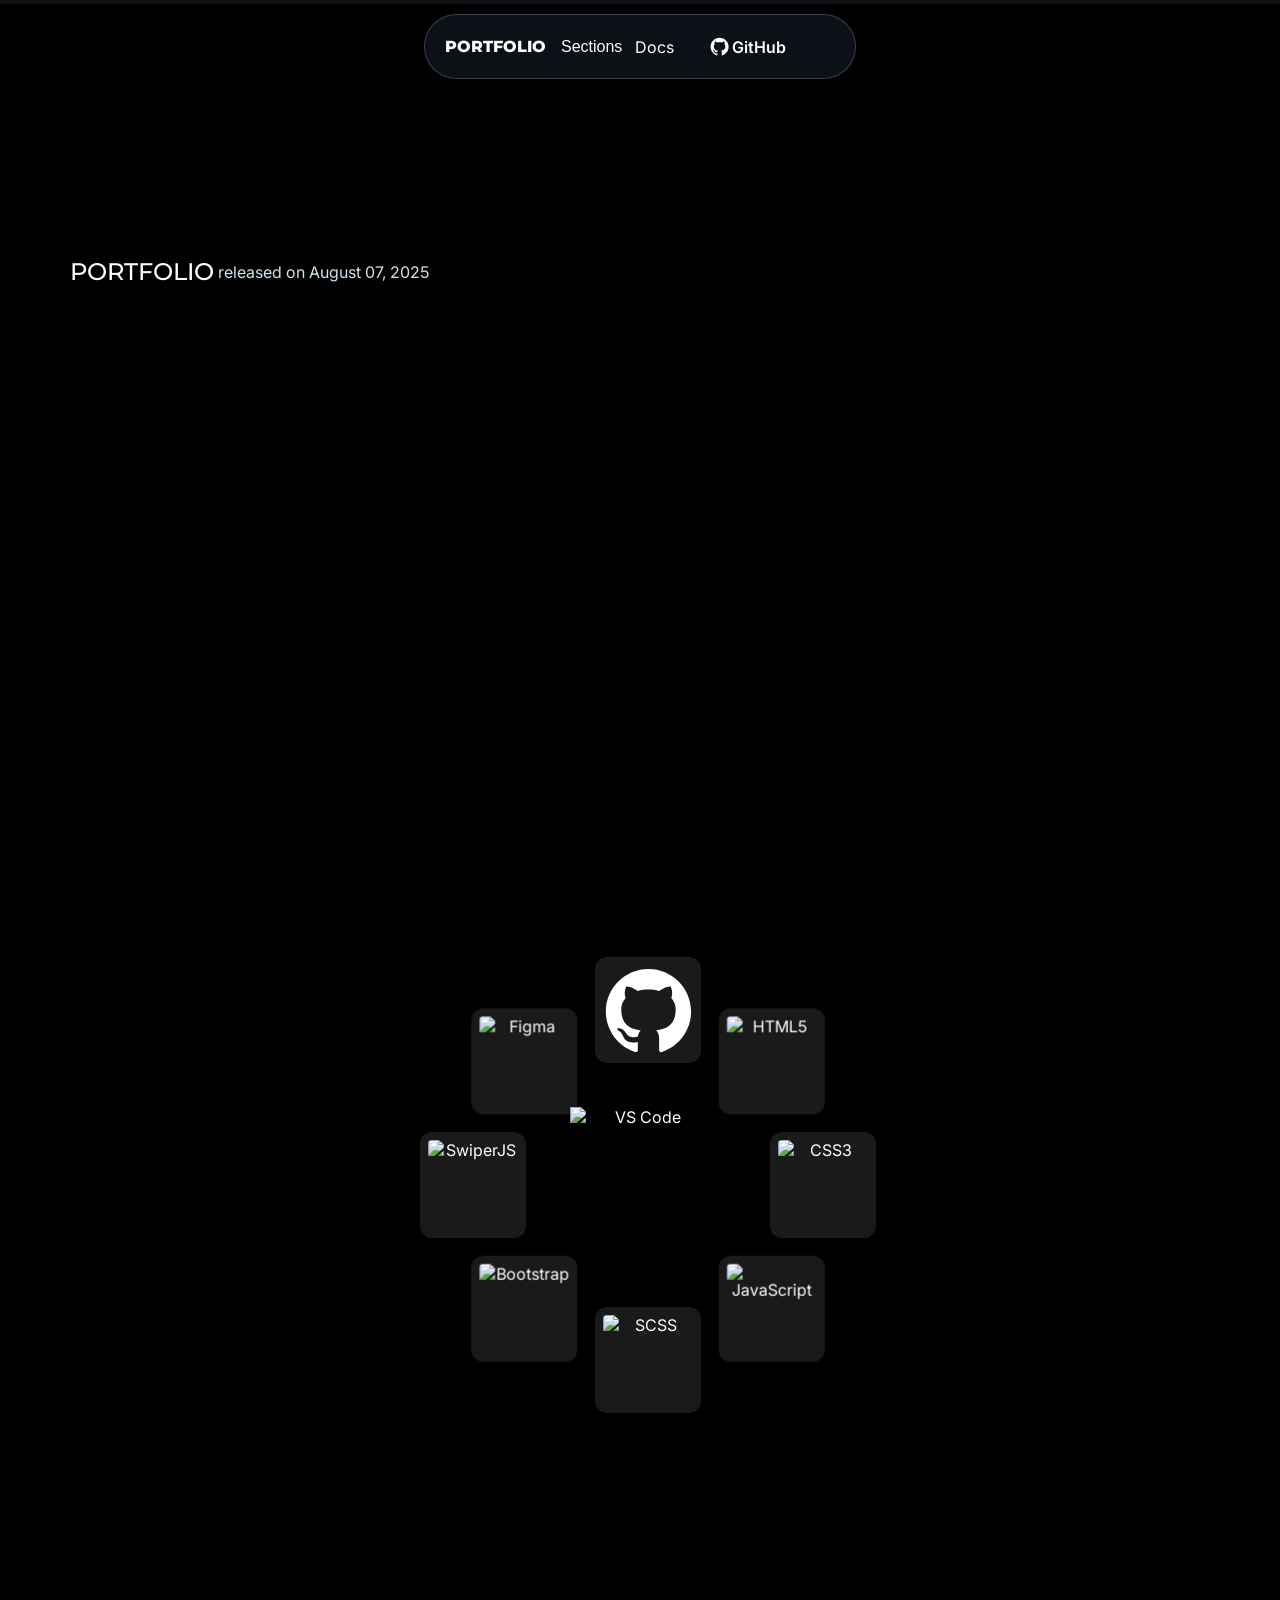
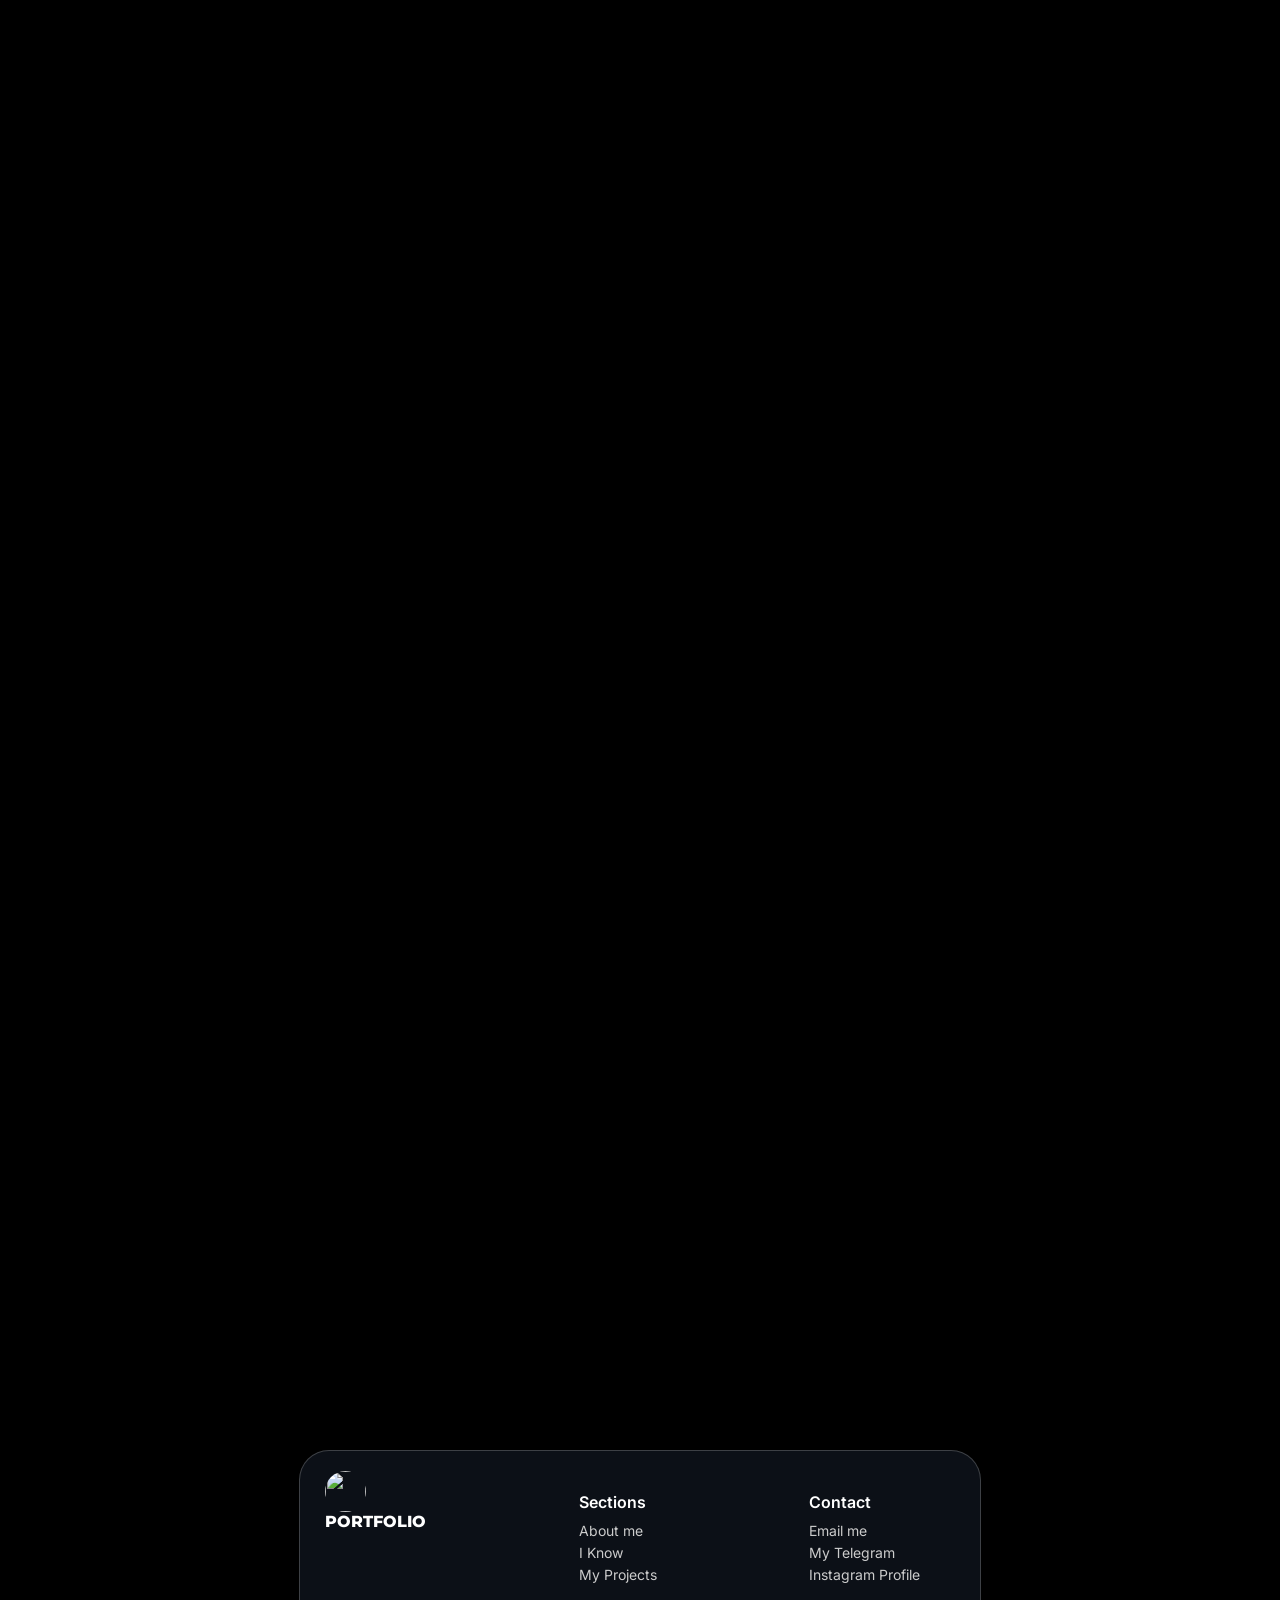
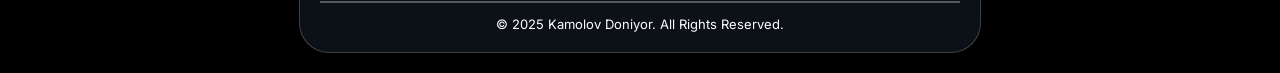
==== index.html @ dfff97cf "Add change" ====
<!DOCTYPE html>
<html lang="en">
<head>
  <meta charset="UTF-8" />
  <meta name="viewport" content="width=device-width, initial-scale=1.0" />
  <link rel="site icon" href="./images/icons/siteicon.png" />
  <title>PRO - PORTFOLIO</title>
  <link rel="stylesheet" href="./css/main.css" />
  <link rel="stylesheet" href="./css/style.css" />
</head>
<body>
  <header class="navbar">
    <div class="nav-wrap">
      <a href="./index.html" class="logo">
        <p class="logo">PORTFOLIO</p>
      </a>
      <div class="nav-link-wrapper">
        <div class="nav-item">
          <button class="nav-link">Sections</button>
          <div class="dropdown">
            <a href="#aboutme">About me</a>
            <hr />
            <a href="#iknow">Tools & Tech.. i use</a>
            <a href="#mypro">My Projects</a>
            <hr>
            <a href="#contact">Contact Me</a>
          </div>
        </div>
        <div class="nav-item">
          <a class="nav-link" href="./docs.html">Docs</a>
          <!-- <div class="dropdown">
            <a href="#">//...</a>
            <a href="#">//...</a>
            <hr/>
            <a href="#">//...</a>
            <a href="#">//...</a>
          </div> -->
        </div>
        <div class="nav-item db">
          <button class="nav-link" id="selected-lang"></button>
          <div class="dropdown">
            <a class="lang-ahref" data-lang="en" href="">English</a>
            <hr />
            <a class="lang-ahref" data-lang="ru" href="">Russian</a>
            <a class="lang-ahref" data-lang="uz" href="">Uzbek</a>
            <hr />
            <a class="lang-ahref" data-lang="SystemLang" href="">System</a>
          </div>
        </div>
      </div>
      <a
      class="icon-text"
      target="_blank"
      href="https://github.com/KAMOLOV-DONIYOR"
      >
      <svg
      class="github-icon"
      width="19"
      height="19"
      viewBox="0 0 19 19"
      xmlns="http://www.w3.org/2000/svg"
      >
      <path
      d="M9.60034 0.837158C4.63084 0.837158 0.600342 4.86691 0.600342 9.83716C0.600342 13.8137 3.17884 17.1872 6.75559 18.3774C7.20484 18.4607 7.35034 18.1817 7.35034 17.9447V16.2692C4.84684 16.8137 4.32559 15.2072 4.32559 15.2072C3.91609 14.1669 3.32584 13.8902 3.32584 13.8902C2.50909 13.3314 3.38809 13.3434 3.38809 13.3434C4.29184 13.4064 4.76734 14.2712 4.76734 14.2712C5.56984 15.6467 6.87259 15.2492 7.38634 15.0189C7.46659 14.4377 7.69984 14.0402 7.95784 13.8159C5.95909 13.5872 3.85759 12.8154 3.85759 9.36766C3.85759 8.38441 4.20934 7.58191 4.78459 6.95191C4.69159 6.72466 4.38334 5.80891 4.87234 4.56991C4.87234 4.56991 5.62834 4.32841 7.34809 5.49241C8.06584 5.29291 8.83534 5.19316 9.60034 5.18941C10.3653 5.19316 11.1356 5.29291 11.8548 5.49241C13.5731 4.32841 14.3276 4.56991 14.3276 4.56991C14.8173 5.80966 14.5091 6.72541 14.4161 6.95191C14.9936 7.58191 15.3423 8.38516 15.3423 9.36766C15.3423 12.8244 13.2371 13.5857 11.2331 13.8084C11.5556 14.0874 11.8503 14.6349 11.8503 15.4749V17.9447C11.8503 18.1839 11.9943 18.4652 12.4511 18.3767C16.0248 17.1849 18.6003 13.8122 18.6003 9.83716C18.6003 4.86691 14.5706 0.837158 9.60034 0.837158Z"
      />
    </svg>
    <span class="github-text">GitHub</span>
  </a>
</div>
</header>
<!-- header -->
<!-- content start ------------------------------------>
<section class="about-section">
  <div class="container">
    <div class="intro-text">
      <!-- <div class="df">
        <img src="https://placehold.co/404" alt="" class="my-photo" />
      </div> -->
      <div>
        <p lang="aboutTitle" class="about-text"></p>
        <div class="about-logo-wrap">
          <p class="about-logo">PORTFOLIO</p>
          <p class="about-desc">released on August 07, 2025</p>
        </div>
      </div>
      <!-- <img src="./images/image/photo 12.png" alt="" class="my-photo" /> -->
    </div>
    <div id="aboutme" class="about-wrapper animate-on-scroll">
      <!-- <img src="./images/ima" alt="" class="my-photo"> -->
      <div class="about-left-wrap ripple">
        <!-- ochilish qo'shtirnoq (matn boshida, chap-ustun burchak) -->
        <svg
        class="quote-open"
        xmlns="http://www.w3.org/2000/svg"
        viewBox="0 0 31 31"
        aria-hidden="true"
        >
        <path
        d="M30.5180534,0 L30.5180534,5.65149137 C29.010989,6.50549451 27.8681319,7.56043956 27.0894819,8.81632653 C26.310832,10.0722135 25.7205651,11.4034537 25.3186813,12.8100471 C24.9167975,14.2166405 24.7158556,15.7739403 24.7158556,17.4819466 L30.5180534,17.4819466 L30.5180534,29.8398744 L18.1601256,29.8398744 L18.1601256,22.1538462 C18.1601256,17.5321821 18.599686,14.0156986 19.4788069,11.6043956 C20.3579278,9.19309262 21.7017268,6.97017268 23.5102041,4.93563579 C25.3186813,2.9010989 27.6546311,1.25588697 30.5180534,0 Z M12.3579278,0 L12.3579278,5.65149137 C10.8508634,6.50549451 9.69544741,7.56043956 8.89167975,8.81632653 C8.08791209,10.0722135 7.48508634,11.4034537 7.08320251,12.8100471 C6.68131868,14.2166405 6.48037677,15.7739403 6.48037677,17.4819466 L12.3579278,17.4819466 L12.3579278,29.8398744 L0,29.8398744 L0,22.1538462 C0,17.5321821 0.43956044,14.0156986 1.31868132,11.6043956 C2.1978022,9.19309262 3.54160126,6.97017268 5.35007849,4.93563579 C7.15855573,2.9010989 9.49450549,1.25588697 12.3579278,0 Z"
        ></path>
      </svg>
      
      <p lang="aboutDesc" class="about-title"></p>
      
      <!-- yopilish qo'shtirnoq (matn oxirida, o'ng-pastki burchak) -->
      <svg
      class="quote-close"
      xmlns="http://www.w3.org/2000/svg"
      viewBox="0 0 31 31"
      aria-hidden="true"
      >
      <path
      d="M30.5180534,0 L30.5180534,5.65149137 C29.010989,6.50549451 27.8681319,7.56043956 27.0894819,8.81632653 C26.310832,10.0722135 25.7205651,11.4034537 25.3186813,12.8100471 C24.9167975,14.2166405 24.7158556,15.7739403 24.7158556,17.4819466 L30.5180534,17.4819466 L30.5180534,29.8398744 L18.1601256,29.8398744 L18.1601256,22.1538462 C18.1601256,17.5321821 18.599686,14.0156986 19.4788069,11.6043956 C20.3579278,9.19309262 21.7017268,6.97017268 23.5102041,4.93563579 C25.3186813,2.9010989 27.6546311,1.25588697 30.5180534,0 Z M12.3579278,0 L12.3579278,5.65149137 C10.8508634,6.50549451 9.69544741,7.56043956 8.89167975,8.81632653 C8.08791209,10.0722135 7.48508634,11.4034537 7.08320251,12.8100471 C6.68131868,14.2166405 6.48037677,15.7739403 6.48037677,17.4819466 L12.3579278,17.4819466 L12.3579278,29.8398744 L0,29.8398744 L0,22.1538462 C0,17.5321821 0.43956044,14.0156986 1.31868132,11.6043956 C2.1978022,9.19309262 3.54160126,6.97017268 5.35007849,4.93563579 C7.15855573,2.9010989 9.49450549,1.25588697 12.3579278,0 Z"
      ></path>
    </svg>
  </div>
</div>
</div>
</section>
<section class="iknow" id="iknow">
  <h1 lang="iknowTitle" class="section-title animate-on-scroll"></h1>
  <div id="tech-rotation">
    <div class="tech-rotation-container">
      <!-- center VS Code -->
      <div class="tech-center-icon">
        <img
        src="https://upload.wikimedia.org/wikipedia/commons/9/9a/Visual_Studio_Code_1.35_icon.svg"
        alt="VS Code"
        class="tech-vscode-icon"
        />
      </div>
      
      <!-- rotation icons -->
      <div class="tech-rotating-ring">
        <!-- GitHub icon qo'shildi -->
        <div class="tech-orbit-icon" style="--angle: 0deg">
          <svg
          class="tech-icon "
          fill="#fff"
          width="19"
          height="19"
          viewBox="0 0 19 19"
          xmlns="http://www.w3.org/2000/svg"
          >
          <path
          d="M9.60034 0.837158C4.63084 0.837158 0.600342 4.86691 0.600342 9.83716C0.600342 13.8137 3.17884 17.1872 6.75559 18.3774C7.20484 18.4607 7.35034 18.1817 7.35034 17.9447V16.2692C4.84684 16.8137 4.32559 15.2072 4.32559 15.2072C3.91609 14.1669 3.32584 13.8902 3.32584 13.8902C2.50909 13.3314 3.38809 13.3434 3.38809 13.3434C4.29184 13.4064 4.76734 14.2712 4.76734 14.2712C5.56984 15.6467 6.87259 15.2492 7.38634 15.0189C7.46659 14.4377 7.69984 14.0402 7.95784 13.8159C5.95909 13.5872 3.85759 12.8154 3.85759 9.36766C3.85759 8.38441 4.20934 7.58191 4.78459 6.95191C4.69159 6.72466 4.38334 5.80891 4.87234 4.56991C4.87234 4.56991 5.62834 4.32841 7.34809 5.49241C8.06584 5.29291 8.83534 5.19316 9.60034 5.18941C10.3653 5.19316 11.1356 5.29291 11.8548 5.49241C13.5731 4.32841 14.3276 4.56991 14.3276 4.56991C14.8173 5.80966 14.5091 6.72541 14.4161 6.95191C14.9936 7.58191 15.3423 8.38516 15.3423 9.36766C15.3423 12.8244 13.2371 13.5857 11.2331 13.8084C11.5556 14.0874 11.8503 14.6349 11.8503 15.4749V17.9447C11.8503 18.1839 11.9943 18.4652 12.4511 18.3767C16.0248 17.1849 18.6003 13.8122 18.6003 9.83716C18.6003 4.86691 14.5706 0.837158 9.60034 0.837158Z"
          />
        </svg>
      </div>
      <div class="tech-orbit-icon" style="--angle: 45deg">
        <img
        src="https://upload.wikimedia.org/wikipedia/commons/6/61/HTML5_logo_and_wordmark.svg"
        alt="HTML5"
        class="tech-icon "
        />
      </div>
      <div class="tech-orbit-icon" style="--angle: 90deg">
        <img
        src="https://upload.wikimedia.org/wikipedia/commons/d/d5/CSS3_logo_and_wordmark.svg"
        alt="CSS3"
        class="tech-icon "
        />
      </div>
      <div class="tech-orbit-icon" style="--angle: 135deg">
        <img
        src="https://upload.wikimedia.org/wikipedia/commons/6/6a/JavaScript-logo.png"
        alt="JavaScript"
        class="tech-icon "
        />
      </div>
      <div class="tech-orbit-icon" style="--angle: 180deg">
        <img
        src="https://upload.wikimedia.org/wikipedia/commons/9/96/Sass_Logo_Color.svg"
        alt="SCSS"
        class="tech-icon "
        />
      </div>
      <div class="tech-orbit-icon" style="--angle: 225deg">
        <img
        src="https://upload.wikimedia.org/wikipedia/commons/b/b2/Bootstrap_logo.svg"
        alt="Bootstrap"
        class="tech-icon "
        />
      </div>
      <div class="tech-orbit-icon" style="--angle: 270deg">
        <img
        src="https://swiperjs.com/images/swiper-logo.svg"
        alt="SwiperJS"
        class="tech-icon "
        />
      </div>
      <div class="tech-orbit-icon" style="--angle: 315deg">
        <img
        src="https://upload.wikimedia.org/wikipedia/commons/3/33/Figma-logo.svg"
        alt="Figma"
        class="tech-icon "
        />
      </div>
    </div>
  </div>
</div>
</section>
<section class="projects-desc">
  <div class="container">
    <div class="projects-description animate-on-scroll ripple">
      <svg
      class="quote-open"
      xmlns="http://www.w3.org/2000/svg"
      viewBox="0 0 31 31"
      aria-hidden="true"
      >
      <path
      d="M30.5180534,0 L30.5180534,5.65149137 C29.010989,6.50549451 27.8681319,7.56043956 27.0894819,8.81632653 C26.310832,10.0722135 25.7205651,11.4034537 25.3186813,12.8100471 C24.9167975,14.2166405 24.7158556,15.7739403 24.7158556,17.4819466 L30.5180534,17.4819466 L30.5180534,29.8398744 L18.1601256,29.8398744 L18.1601256,22.1538462 C18.1601256,17.5321821 18.599686,14.0156986 19.4788069,11.6043956 C20.3579278,9.19309262 21.7017268,6.97017268 23.5102041,4.93563579 C25.3186813,2.9010989 27.6546311,1.25588697 30.5180534,0 Z M12.3579278,0 L12.3579278,5.65149137 C10.8508634,6.50549451 9.69544741,7.56043956 8.89167975,8.81632653 C8.08791209,10.0722135 7.48508634,11.4034537 7.08320251,12.8100471 C6.68131868,14.2166405 6.48037677,15.7739403 6.48037677,17.4819466 L12.3579278,17.4819466 L12.3579278,29.8398744 L0,29.8398744 L0,22.1538462 C0,17.5321821 0.43956044,14.0156986 1.31868132,11.6043956 C2.1978022,9.19309262 3.54160126,6.97017268 5.35007849,4.93563579 C7.15855573,2.9010989 9.49450549,1.25588697 12.3579278,0 Z"
      ></path>
    </svg>
    <p lang="projectDesc" class="about-title"></p>
    <svg
    class="quote-close"
    xmlns="http://www.w3.org/2000/svg"
    viewBox="0 0 31 31"
    aria-hidden="true"
    >
    <path
    d="M30.5180534,0 L30.5180534,5.65149137 C29.010989,6.50549451 27.8681319,7.56043956 27.0894819,8.81632653 C26.310832,10.0722135 25.7205651,11.4034537 25.3186813,12.8100471 C24.9167975,14.2166405 24.7158556,15.7739403 24.7158556,17.4819466 L30.5180534,17.4819466 L30.5180534,29.8398744 L18.1601256,29.8398744 L18.1601256,22.1538462 C18.1601256,17.5321821 18.599686,14.0156986 19.4788069,11.6043956 C20.3579278,9.19309262 21.7017268,6.97017268 23.5102041,4.93563579 C25.3186813,2.9010989 27.6546311,1.25588697 30.5180534,0 Z M12.3579278,0 L12.3579278,5.65149137 C10.8508634,6.50549451 9.69544741,7.56043956 8.89167975,8.81632653 C8.08791209,10.0722135 7.48508634,11.4034537 7.08320251,12.8100471 C6.68131868,14.2166405 6.48037677,15.7739403 6.48037677,17.4819466 L12.3579278,17.4819466 L12.3579278,29.8398744 L0,29.8398744 L0,22.1538462 C0,17.5321821 0.43956044,14.0156986 1.31868132,11.6043956 C2.1978022,9.19309262 3.54160126,6.97017268 5.35007849,4.93563579 C7.15855573,2.9010989 9.49450549,1.25588697 12.3579278,0 Z"
    ></path>
  </svg>
</div>
</div>
</section>
<section id="mypro"  class="projects-section">
  <div class="container">
    <h2 lang="projectsSection" class="section-title animate-on-scroll"></h2>
    
    <div class="projects-grid animate-on-scroll">
      <!-- Project 1 -->
      <div class="project-card ripple">
        <img src="./images/image/imgmilliy.png" class="project-img" />
        <h3 class="project-title">Uzbek Milliy</h3>
        <p lang="project1Desc" class="project-desc"></p>
        <a
        
        href="https://kamolov-doniyor.github.io/myfirstpro/"
        target="_blank"
        class="btn"
        >Live Demo</a
        >
      </div>
      
      <!-- Project 2 -->
      <div class="project-card ripple">
        <img src="./images/image/imgtestuz.png" class="project-img" />
        <h3 class="project-title">Test Application</h3>
        <p lang="project2Desc" class="project-desc"></p>
        <a
        
        href="https://kamolov-doniyor.github.io/testapp/"
        target="_blank"
        class="btn"
        >Live Demo</a
        >
      </div>
      
      <!-- Project 3 -->
      <div class="project-card ripple">
        <img src="./images/image/imgavtotest.png" class="project-img" />
        <h3 class="project-title">Avto Test</h3>
        <p lang="project3Desc" class="project-desc"></p>
        <a
        
        href="https://kamolov-doniyor.github.io/justavtotest/"
        target="_blank"
        class="btn"
        >Live Demo</a
        >
      </div>
    </div>
  </div>
</section>
<section id="contact" class="contact-section">
  <h1 lang="contactTitle" class="section-title animate-on-scroll"></h1>
  <div class="container">
    <div class="contact-wrapper animate-on-scroll ripple">
      <div class="social-wrapper">
        <div class="social-infa">
          <h2 lang="contactstInfa" class="social-infa-1"></h2>
          <div class="df">
            <h2 lang="contactscInfas" class="social-infa-2"></h2>
            <svg xmlns="http://www.w3.org/2000/svg" width="24" height="24" viewBox="0 0 24 24"><path fill="none" stroke="currentColor" stroke-linecap="round" stroke-linejoin="round" stroke-width="2" d="M8 9h8m-8 4h6m4-9a3 3 0 0 1 3 3v8a3 3 0 0 1-3 3h-5l-5 3v-3H6a3 3 0 0 1-3-3V7a3 3 0 0 1 3-3z"/></svg>
          </div>
        </div>
        <div class="df-social">
          <div class="social-phonenum-wrapper">
            <h3 lang="contactphonenum" class="social-title"></h3>
            <p class="social-phonenum" id="copyText">
              +998 90 325 15 18
              <svg class="social-icon" xmlns="http://www.w3.org/2000/svg" width="24" height="24"
              viewBox="0 0 24 24">
              <path fill="currentColor" d="M16 20v2h-1v1H3v-1H2V6h1V5h3v15z" />
              <path fill="currentColor" d="M22 7v11h-1v1H8v-1H7V2h1V1h8v6z" />
              <path fill="currentColor" d="M22 5v1h-5V1h1v1h1v1h1v1h1v1z" />
            </svg>
          </p>
        </div>
        <div class="social-links-wrapper">
          <h3 lang="contactsocial" class="social-title"></h3>
          <div class="social-list">
            <!-- email -->
            <a href="https://mail.google.com/mail/?view=cm&fs=1&to=kdoniyor213@gmail.com"
            target="_blank" class="social-item">
            <svg class="social-icon" xmlns="http://www.w3.org/2000/svg" width="24" height="24" viewBox="0 0 24 24" fill="currentColor">
              <path d="M24 5.457v13.909c0 .904-.732 1.636-1.636 1.636h-3.819V11.73L12 16.64l-6.545-4.91v9.273H1.636A1.636 1.636 0 0 1 0 19.366V5.457c0-.887.732-1.636 1.636-1.636h.818L12 9.545l9.546-5.724h.818c.904 0 1.636.749 1.636 1.636Z"/>
            </svg>
          </a>
          <!-- git hub -->
          <a target="_blank"
          href="https://github.com/KAMOLOV-DONIYOR" class="social-item">
          <svg class="social-icon" xmlns="http://www.w3.org/2000/svg" width="24" height="24" viewBox="0 0 24 24" fill="currentColor">
            <path d="M12 0c-6.626 0-12 5.373-12 12 0 5.302 3.438 9.8 8.207 11.387.599.111.793-.261.793-.577v-2.234c-3.338.726-4.033-1.416-4.033-1.416-.546-1.387-1.333-1.756-1.333-1.756-1.089-.745.083-.729.083-.729 1.205.084 1.839 1.237 1.839 1.237 1.07 1.834 2.807 1.304 3.492.997.107-.775.418-1.305.762-1.604-2.665-.305-5.467-1.334-5.467-5.931 0-1.311.469-2.381 1.236-3.221-.124-.303-.535-1.524.117-3.176 0 0 1.008-.322 3.301 1.23.957-.266 1.983-.399 3.003-.404 1.02.005 2.047.138 3.006.404 2.291-1.552 3.297-1.23 3.297-1.23.653 1.653.242 2.874.118 3.176.77.84 1.235 1.911 1.235 3.221 0 4.609-2.807 5.624-5.479 5.921.43.372.823 1.102.823 2.222v3.293c0 .319.192.694.801.576 4.765-1.589 8.199-6.086 8.199-11.386 0-6.627-5.373-12-12-12z"/>
          </svg>
        </a>
        <!-- telegram -->
        <a href="https://t.me/vxcssss"
        target="_blank" class="social-item">
        <svg class="social-icon" xmlns="http://www.w3.org/2000/svg" width="24" height="24" viewBox="0 0 24 24" fill="currentColor">
          <path d="M11.944 0A12 12 0 0 0 0 12a12 12 0 0 0 12 12 12 12 0 0 0 12-12A12 12 0 0 0 12 0a12 12 0 0 0-.056 0zm4.962 7.224c.1-.002.321.023.465.14a.506.506 0 0 1 .171.325c.016.093.036.306.02.472-.18 1.898-.962 6.502-1.36 8.627-.168.9-.499 1.201-.82 1.23-.696.065-1.225-.46-1.9-.902-1.056-.693-1.653-1.124-2.678-1.8-1.185-.78-.417-1.21.258-1.91.177-.184 3.247-2.977 3.307-3.23.007-.032.014-.15-.056-.212s-.174-.041-.249-.024c-.106.024-1.793 1.14-5.061 3.345-.48.33-.913.49-1.302.48-.428-.008-1.252-.241-1.865-.44-.752-.245-1.349-.374-1.297-.789.027-.216.325-.437.893-.663 3.498-1.524 5.83-2.529 6.998-3.014 3.332-1.386 4.025-1.627 4.476-1.635z"/>
        </svg>
      </a>
      <!-- instagram -->
      <a href="https://www.instagram.com/4kamolov/"
      target="_blank" class="social-item">
      <svg class="social-icon" xmlns="http://www.w3.org/2000/svg" width="24" height="24" viewBox="0 0 24 24" fill="currentColor">
        <path d="M12 2.163c3.204 0 3.584.012 4.85.07 3.252.148 4.771 1.691 4.919 4.919.058 1.265.069 1.645.069 4.849 0 3.205-.012 3.584-.069 4.849-.149 3.225-1.664 4.771-4.919 4.919-1.266.058-1.644.07-4.85.07-3.204 0-3.584-.012-4.849-.07-3.26-.149-4.771-1.699-4.919-4.92-.058-1.265-.07-1.644-.07-4.849 0-3.204.013-3.583.07-4.849.149-3.227 1.664-4.771 4.919-4.919 1.266-.057 1.645-.069 4.849-.069zm0-2.163c-3.259 0-3.667.014-4.947.072-4.358.2-6.78 2.618-6.98 6.98-.059 1.281-.073 1.689-.073 4.948 0 3.259.014 3.668.072 4.948.2 4.358 2.618 6.78 6.98 6.98 1.281.058 1.689.072 4.948.072 3.259 0 3.668-.014 4.948-.072 4.354-.2 6.782-2.618 6.979-6.98.059-1.28.073-1.689.073-4.948 0-3.259-.014-3.667-.072-4.947-.196-4.354-2.617-6.78-6.979-6.98-1.281-.059-1.69-.073-4.949-.073zm0 5.838c-3.403 0-6.162 2.759-6.162 6.162s2.759 6.163 6.162 6.163 6.162-2.759 6.162-6.163c0-3.403-2.759-6.162-6.162-6.162zm0 10.162c-2.209 0-4-1.79-4-4 0-2.209 1.791-4 4-4s4 1.791 4 4c0 2.21-1.791 4-4 4zm6.406-11.845c-.796 0-1.441.645-1.441 1.44s.645 1.44 1.441 1.44c.795 0 1.439-.645 1.439-1.44s-.644-1.44-1.439-1.44z"/>
      </svg>
    </a>
  </div>
</div>
</div>
</div>
<div class="con-wrapper">
  <form id="contactForm" class="cl-form contact-form">
    <div class="form-group">
      <label for="name" lang="contactname"></label>
      <input placeholder="Your Name" class="cl-name ripple" type="text" name="name">
    </div>
    
    <div class="form-group">
      <label for="email" lang="contactemail"></label>
      <input placeholder="you@example.com" class="cl-email ripple" type="email" name="email">
    </div>
    
    <div class="form-group">
      <label for="message" lang="contactmessage"></label>
      <textarea placeholder="Type your message..." class="cl-message ripple" name="message"></textarea>
    </div>
    
    <button class="ripple" id="send-mess">
      <p class="send-mes-p" lang="contactsendmessage"></p>
      <svg class="svg-toass" xmlns="http://www.w3.org/2000/svg" width="19" height="19" viewBox="0 0 512 512"><path fill="none" stroke="currentColor" stroke-linecap="round" stroke-linejoin="round" stroke-width="32" d="M470.3 271.15L43.16 447.31a7.83 7.83 0 0 1-11.16-7V327a8 8 0 0 1 6.51-7.86l247.62-47c17.36-3.29 17.36-28.15 0-31.44l-247.63-47a8 8 0 0 1-6.5-7.85V72.59c0-5.74 5.88-10.26 11.16-8L470.3 241.76a16 16 0 0 1 0 29.39"/></svg>
    </button>
    
  </form>
</div>
</div>

</div>
</section>
<!-- content end ------------------------------------>
<!-- footer -->
<footer class="custom-footer">
  <div class="footer-wrapper blur ripple">
    <div class="footer-content">
      <div class="footer-column">
        <img class="logo footer-logo" src="https://placehold.co/404" alt="" />
        <p class="logo">PORTFOLIO</p>
      </div>
      <div class="footer-column">
        <h4>Sections</h4>
        <a href="#aboutme">About me</a>
        <a href="#iknow">I Know</a>
        <a href="#mypro">My Projects</a>
      </div>
      <div class="footer-column">
        <h4>Contact</h4>
        <a
        href="https://mail.google.com/mail/?view=cm&fs=1&to=kdoniyor213@gmail.com"
        target="_blank"
        rel="noopener noreferrer"
        >Email me</a
        >
        <a
        href="https://t.me/vxcssss"
        target="_blank"
        rel="noopener noreferrer"
        >My Telegram</a
        >
        <a
        href="https://www.instagram.com/4kamolov/"
        target="_blank"
        rel="noopener noreferrer"
        >Instagram Profile</a
        >
      </div>
    </div>
    <div class="footer-bottom">
      <p class="copyright">
        &copy; 2025 Kamolov Doniyor. All Rights Reserved.
      </p>
    </div>
  </div>
</footer>
<!-- loading -->
<div id="progress-bg"></div>
<div id="progress-bar"></div>
<!-- backgrounds -->
<div class="header-bg"></div> 
<!-- notification -->
<div class="toast" id="Toast">
  <svg xmlns="http://www.w3.org/2000/svg" width="20" height="20"
  viewBox="0 0 24 24">
  <path fill="currentColor" d="m9.55 18l-5.7-5.7l1.425-1.425L9.55 15.15l9.175-9.175L20.15 7.4z"/>
</svg>
<p id="toast-notif"></p>
</div>
<!-- backtotop -->
<!-- <button class="ripple" id="backToTop" title="Go to top">
  <svg
  xmlns="http://www.w3.org/2000/svg"
  width="24"
  height="24"
  viewBox="0 0 24 24"
  >
  <g
  fill="none"
  stroke="currentColor"
  stroke-linecap="round"
  stroke-linejoin="round"
  stroke-width="2"
  >
  <path d="M12 21l0 -17.5" />
  <path d="M12 3l7 7M12 3l-7 7" />
</g>
</svg>
</button> -->
<script src="https://cdn.jsdelivr.net/npm/emailjs-com@3/dist/email.min.js"></script>
<script src="./js/main.js"></script>
<script src="./js/script.js"></script>
</body>
</html>
---- css/main.css ----
@import url("https://fonts.googleapis.com/css2?family=Montserrat:wght@800&display=swap");
@import url('https://fonts.googleapis.com/css2?family=Inter:ital,wght@0,100..900;1,100..900&display=swap');
/* main css/> */
:root {
  --base-color: #00bfff;
  --second-color: #0370be;
  --third-color: #cfe3f0;
  --fourth-color: #ccc;

  --hover-background: rgba(255, 255, 255, 0.2);;
  --glass-backdrop: blur(6px);
  --glass-background: rgba(63, 81, 117, 0.2);
  --glass-border: 1px solid rgba(255, 255, 255, 0.2);
  --glass-shadow: 0 8px 24px rgba(0, 0, 0, 0.2);
}

/* backdrop-filter: var(--glass-backdrop);
background: var(--glass-background);
border: var(--glass-border);
box-shadow: var(--glass-shadow); */

a {
  text-decoration-line: none;
  color: #fff;
}

.animate-on-scroll {
  gap: clamp(30px, 6vw, 50px);
  opacity: 0;
  transform: translateY(100px);
  transition: all 1.1s ease;
}

.animate-on-scroll.animate {
  opacity: 1;
  transform: translateY(0);
}

::-webkit-scrollbar {
  width: 4px;
  height: 15px;
}

::-webkit-scrollbar-track {
  background: transparent;
}

::-webkit-scrollbar-thumb {
  background-color: var(--glass-background);
  backdrop-filter: var(--glass-backdrop);
  border-radius: 50px;
  border: var(--glass-border);
  transition: background 0.3s ease;
}



::-webkit-scrollbar-thumb:hover {
  background: var(--base-color);
}
body {
  margin: 0;
  background: black;
  color: white;
  /* font-family: "Segoe UI", "Segoe UI Variable", "Segoe UI Historic",
  "Segoe UI Emoji", sans-serif; */
  font-family: 'Inter', sans-serif;
  overflow-x: hidden !important;
}
.container {
  width: 1140px;
  margin-inline: auto;
  padding-inline: 20px;
}
img {
  display: block;
  user-select: none;
}
a {
  text-decoration-line: none;
}
.df {
  display: flex;
  align-items: center;
  gap: 3px;
}
.db {
 display: block;
}
.toast {
  position: fixed;
  top: 20px; /* yuqorida chiqadi */
  right: -300px; /* ekrandan tashqarida boshlanadi */
  backdrop-filter: var(--glass-backdrop);
  background: var(--glass-background);
  border: var(--glass-border);
  box-shadow: var(--glass-shadow);
  padding: 10px 15px;
  border-left: 3px solid;
  border-radius: 0 3px 3px 0;
  display: flex;
  align-items: center;
  gap: 8px;
  font-size: 16px;
  font-weight: 500;
  opacity: 0;
  transition: all 0.5s ease;
  z-index: 9999;
}

.toast p {
  margin: 0 0 3px 0;
}

.toast.show {
  right: 20px; /* o‘ng tomondan ichkariga kiradi */
  opacity: 1;
}

/* ripple btn */
.ripple {
  position: relative;
  overflow: hidden;
  /* cursor: pointer; */
}

.ripple span {
  position: absolute;
  border-radius: 50%;
  transform: scale(0);
  animation: ripple-animation 650ms linear;
  background-color: var(--hover-background);
  pointer-events: none;
}

@keyframes ripple-animation {
  to {
    transform: scale(4);
    opacity: 0;
  }
}
/* ripple btn */
/* rgb css */
.card {
  margin: 0 auto;
  padding: 10px 20px;
  width: 300px;
  background: #1c1f2b;
  display: flex;
  align-items: center;
  justify-content: center;
  border-radius: 26px;
  position: relative;
}
@property --angle {
  syntax: "<angle>";
  initial-value: 0deg;
  inherits: false;
}
.card::after,
.card::before {
  content: "";
  position: absolute;
  height: 100%;
  width: 100%;
  background-image: conic-gradient(
  from var(--angle),
  #ff4545,
  #00ff99,
  #006aff,
  #ff0095,
  #ff4545
  );
  top: 50%;
  left: 50%;
  translate: -50% -50%;
  z-index: -1;
  padding: 3px;
  border-radius: 10px;
  animation: 3s spin linear infinite;
}
.card::before {
  filter: 
  
  (1.5rem);
  opacity: 0.5;
}
@keyframes spin {
  from {
    --angle: 0deg;
  }
  to {
    --angle: 360deg;
  }
}
/* rgb css */
/* backgrounds, slidedown & blur */
.blur {
  -webkit-backdrop-filter: var(--glass-backdrop);
  backdrop-filter: var(--glass-backdrop);
  background: var(--glass-background);
  border: var(--glass-border);
  box-shadow: var(--glass-shadow);
}

@keyframes slideDown {
  from {
    top: -350px;
    opacity: 0;
  }
  to {
    top: 0;
    opacity: 1;
  }
}

.header-bg {
  position: absolute;
  /* top: -300px; */
  left: 0;
  width: 100%;
  height: 100%;
  background: url("../images/backgraunds/headerblue.png") no-repeat center top;
  background-size: 118% auto;
  animation: slideDown 2s ease-out forwards;
  z-index: -1;
  pointer-events: none;
}

/* .footer-bg {
position: absolute;
width: 100%;
height: 230px;
background: url("../images/backgraunds/footerblue.png") no-repeat center
bottom;
background-size: 120% auto;
z-index: -1;
} */

/* backgrounds, slidedown & blur */
/* slide top */
#backToTop {
  position: fixed;
  bottom: 30px;
  right: 30px;
  z-index: 100;
  -webkit-backdrop-filter: var(--glass-backdrop);
  backdrop-filter: var(--glass-backdrop);
  background: var(--glass-background);
  border: var(--glass-border);
  box-shadow: var(--glass-shadow);
  color: white;
  width: 50px;
  height: 50px;
  border-radius: 50%;
  cursor: pointer;
  display: flex;
  align-items: center;
  justify-content: center;
  
  /* animatsiya uchun */
  opacity: 0;
  transform: translateY(10px); /* biroz pastga boshlab boshlash */
  /* transform: translateX(10px); */
  transition: opacity 0.8s ease, transform 0.3s ease, color 0.3s ease; /* sekinroq */
}

#backToTop.show {
  opacity: 1;
  transform: translateY(0); /* tepaga silliq chiqadi */
}

#backToTop:hover {
  color: var(--base-color); /* svg rangini hoverda o‘zgartiradi */
}

#backToTop svg {
  width: 24px;
  height: 24px;
}

/* slide top */
/* loading progres bar */
#progress-bar {
  position: fixed;
  top: 0;
  left: 0;
  height: 4px;
  background-color: var(--second-color);
  width: 0%;
  z-index: 9999;
  /* border-radius: 0 100px 100px 0; */
  transform-origin: left;
}
#progress-bg {
  position: fixed;
  top: 0;
  left: 0;
  height: 4px;
  width: 100%;
  background-color: var(--glass-background);
  z-index: 9998;
}
/* loading progres bar */

/* header  */
.navbar {
  position: relative;
  width: 400px;
  height: 65px;
  margin: 8px auto 16px;
  border-radius: 40px;
  display: flex;
  align-items: center;
  justify-content: space-between;
  padding: 0 16px;
  color: #fff;
  position: sticky;
  top: 14px;
  overflow: visible;
  z-index: 1000;
  outline: none;
}

.nav-link-wrapper {
  display: flex;
  align-items: center;
  justify-content: space-between;
  margin-inline: 12px;
  gap: 5px;
}

.nav-wrap {
  display: flex;
  align-items: center;
}

.navbar::before {
  content: "";
  position: absolute;
  inset: 0;
  -webkit-backdrop-filter: var(--glass-backdrop);
  backdrop-filter: var(--glass-backdrop);
  background: var(--glass-background);
  border: var(--glass-border);
  box-shadow: var(--glass-shadow);
  border-radius: 40px;
  z-index: -1; /* fon ortda turadi */
}

/* Nav Items */
.nav-item {
  position: relative;
}

.nav-item a {
  padding-inline: 5px;
}

.nav-link {
  color: white;
  font-size: 16px;
  text-decoration: none;
  transition: all 0.3s ease;
  border: none;
  background-color: transparent;
  padding: 3px;
  cursor: pointer;
}

.nav-link:hover {
  color: var(--base-color);
}

.nav-link button a {
  display: flex;
}

.svg-toass {
  width: 18px;
  height: 18px;
}

.svg-toas {
  width: 21px;
  height: 21px;
}
/* Dropdown Menu */
.dropdown {
  position: absolute;
  top: 100%;
  left: -40px;
  min-width: 160px;
  padding: 10px 0;
  border-radius: 22px;
  opacity: 0;
  pointer-events: none;
  transition: all 0.25s ease;
  /* blur > */
  backdrop-filter: blur(10px) saturate(1.8);
  -webkit-backdrop-filter: blur(10px) saturate(1.8);
  background: var(--glass-background);
  border: var(--glass-border);
}

.dropdown hr {
  border: var(--glass-border);
  margin: 4px 0;
}

.nav-item:hover .dropdown {
  opacity: 1;
  pointer-events: auto;
}

.dropdown a {
  display: block;
  padding: 6px 14px;
  color: white;
  text-decoration: none;
  font-size: 14px;
  transition: all 0.2s ease;
}

.dropdown a:hover {
  color: var(--base-color);
}

.margin-default {
  margin-left: 10px;
}

.margin-top {
  margin-top: 300px;
}

.logo {
  margin: 0 0 0 5px;
  padding: 0;
  text-decoration: none;
  color: #fff;
  font-family: "Montserrat", sans-serif;
  font-weight: 800;
}

.logo p {
  padding: 0;
  margin: 0;
}
/* github */
.icon-text {
  display: flex;
  align-items: center;
  gap: 3px;
  margin-left: 8px;
  cursor: pointer;
}

.github-icon {
  fill: #ffffff; /* Boshlang‘ich rang */
  transition: fill 0.3s ease;
}

.github-text {
  font-size: 16px;
  color: #ffffff; /* Boshlang‘ich rang */
  font-weight: 600;
  margin: 0;
  padding: 0;
  transition: color 0.3s ease;
}

.icon-text:hover .github-icon {
  fill: var(--base-color); /* Hover rangi */
}

.icon-text:hover .github-text {
  color: var(--base-color); /* Hover rangi */
}
/* header  */
/* footer */
.custom-footer {
  width: 100%;
  margin-top: 100px;
  display: flex;
  align-items: center;
  justify-content: center;
  background: url("../images/backgraunds/footerblue.png") no-repeat center
  bottom;
  background-size: 110% 80%;
}

.footer-wrapper {
  width: 50%;
  margin-inline: auto;
  margin-bottom: 20px;
  padding: 20px;
  border-radius: 30px;
}

.footer-content {
  width: 600px;
  height: 130px;
  display: flex;
  justify-content: space-between;
  flex-wrap: wrap;
  gap: 30px;
}

.footer-column h4 {
  margin-bottom: 10px;
  font-size: 16px;
  font-weight: 600;
}

.footer-column a {
  display: block;
  color: var(--fourth-color);
  font-size: 14px;
  text-decoration: none;
  margin: 5px 0;
  transition: color 0.3s ease;
}

.footer-column a:hover {
  color: var(--base-color);
}

.footer-logo {
  width: 41px;
  height: 41px;
  border-radius: 50%;
  display: flex;
  align-items: center;
  justify-content: center;
  font-weight: bold;
}

.footer-column h3 {
  font-size: 18px;
  margin: 0;
}

.footer-bottom {
  border-top: 2px solid rgba(255, 255, 255, 0.3);
  text-align: center;
  font-size: 13px;
  color: #aaa;
}

.copyright {
  color: #fff;
  margin-bottom: 0;
}
/* footer */

/* ==================== RESPONSIVE CSS ==================== */

/* Tablet va kichik ekranlar (max-width: 1024px) */
@media (max-width: 1024px) {
  .container {
    width: 95%;
    padding-inline: 10px;
  }
  
  .header-bg {
    background-size: 118% auto;
  }
  
  .about-left-wrap {
    margin-left: 0px !important;
  }
  
  .about-right-wrap {
    margin-right: 0px !important;
  }
  
  .about-wrapper {
    flex-direction: column;
    gap: 30px;
    margin-block: 80px 150px;
    text-align: center;
  }
  
  .my-photo {
    width: 250px;
    height: 250px;
  }
  
  .about-text {
    font-size: 36px;
  }
  
  .about-title {
    width: 100%;
    font-size: 20px;
  }
  
  .about-desc {
    font-size: 14px;
  }
  
  .wrapper-signprime {
    flex-direction: column;
    row-gap: 10px;
  }
  
  .singup {
    width: 200px;
    height: 35px;
    font-size: 12px;
    padding: 0 12px;
  }
  
  /* Footer */
  
  .footer-bg {
    background-size: 170%;
  }
  
  .footer-wrapper {
    width: 70%;
    padding: 20px;
  }
  
  .footer-content {
    width: 100%;
    flex-direction: column;
  }
}

/* Mobil ekranlar (max-width: 768px) */
@media (max-width: 768px) {
  .header-bg {
    background-size: 150% auto;
  }
  .skills {
    display: none;
  }
  
  .about-section {
    margin-block: 10px 20px !important;
  }
  
  .intro-text {
    font-size: 20px;
  }
  
  .my-photo {
    width: 200px;
    height: 200px;
  }
  
  .about-text {
    font-size: 28px;
  }
  
  .about-title {
    font-size: 18px;
  }
  
  .about-desc {
    font-size: 13px;
  }
  
  .wrapper-signprime {
    flex-direction: column;
    gap: 8px;
  }
  
  .singup {
    width: 160px;
    height: 32px;
    font-size: 11px;
    padding: 0 10px;
  }
  
  .footer-bg {
    background-size: 170%;
  }
  
  .footer-wrapper {
    width: 70%;
    padding-inline: 20px;
  }
  
  .footer-content {
    width: 100%;
    display: flex;
    flex-direction: column;
  }
}

/* Juda kichik ekranlar (max-width: 480px) */
@media (max-width: 480px) {
  
  
  .header-bg {
    background-size: 300% auto;
  }
  
  .skills {
    display: none;
  }
  
  .about-section {
    margin-block: 10px 10px !important;
  }
  .container {
    width: 100%;
    padding-inline: 10px;
  }
  
  .logo {
    font-size: 10px;
    padding: 0;
    margin: 0;
  }
  
  .nav-link {
    font-size: 14px;
    padding: 3px;
  }
  
  .navbar {
    width: 80%;
    padding-inline: 16px;
  }
  
  .github-text {
    display: none;
  }
  
  .about-wrapper {
    gap: 20px;
  }
  
  .my-photo {
    width: 150px;
    height: 150px;
  }
  
  .intro-text {
    font-size: 18px;
  }
  
  .about-text {
    font-size: 22px;
  }
  
  .about-title {
    font-size: 16px;
  }
  
  .about-desc {
    font-size: 12px;
  }
  
  .wrapper-signprime {
    flex-direction: column;
    gap: 8px;
  }
  
  .singup {
    width: 140px;
    height: 30px;
    font-size: 10px;
    padding: 0 8px;
  }
  
  /* Footer */
  
  .footer-bg {
    background-size: 170%;
  }
  .footer-wrapper {
    width: 70%;
    padding-inline: 20px;
    padding: 15px;
  }
  
  .footer-content {
    flex-direction: column;
    gap: 12px;
  }
  
  .footer-column a,
  .footer-column h4 {
    font-size: 13px;
  }
}
---- css/style.css ----
.wrapper-signprime {
  display: flex;
  align-items: center;
  justify-content: center;
  margin-inline: auto;
  column-gap: 6px;
}

.singup {
  width: 260px;
  height: 38px;
  padding: 0 16px;
  margin-top: 5px;
  font-size: 13px;
  font-weight: 350;
  color: #fff;
  border-radius: 40px;
  display: flex;
  align-items: center;
}

.singup-parametr {
  margin: 0;
  padding: 0;
  display: flex;
  align-self: center;
}

.about-section {
  margin-block: 100px 200px;
}

.about-wrapper {
  display: flex;
  align-items: center;
  justify-content: space-between;
  margin-top: 230px;
}

.about-wrapper {
  display: flex;
  align-items: center;
  justify-content: space-between;
}

.about-left-wrap {
  display: flex;
  flex-direction: column;
  align-items: center;
  justify-content: center;
  padding-inline: 20px;
  border: 2px solid rgba(255, 255, 255, 0.2);
}

.about-left-wrap {
  position: relative;
  padding: 28px 75px;
}

@media (max-width: 480px) {
 .about-left-wrap {
   padding: 28px 75px;
 } 

 .contact-wrapper {
    padding: 20px;
 }
}

.quote-open,
.quote-close {
  position: absolute;
  width: 31px;
  height: 31px;
  pointer-events: none;
  fill: var(--third-color);
}

.quote-open {
  top: 43px; /* kerak bo'lsa raqamlarni moslab o'zgartiring */
  left: 34px;
  transform: rotate(0deg);
}

.quote-close {
  bottom: 43px;
  right: 34px;
  transform: rotate(180deg); /* yopilish qo'shtirnoq */
}

.about-right-wrap {
  margin-right: 50px;
  display: flex;
  flex-direction: column;
  align-items: center;
  justify-content: center;
}

.iknow {
  display: flex;
  align-items: center;
  justify-content: center;
  flex-direction: column;
  text-align: center;
}

.my-photo {
  width: 500px;
  height: 400px;;
}
.intro-text {
  font-size: 24px;
  font-weight: 500;
  margin-top: 130px;
  color: white;
  display: flex;
  justify-content: space-between;
  text-align: start;
  align-items: center;
  gap: 5px;
  opacity: 0;
  animation: fadeIn 1s ease forwards;
}

.intro-text div {
  opacity: 0;
  transform: translateY(20px);
  animation: slideUp 1s ease forwards;
}

.intro-text div:nth-child(1) {
  animation-delay: 0.8s;
}
.intro-text div:nth-child(2) {
  animation-delay: 1.2s;
}

@keyframes fadeIn {
  to {
    opacity: 1;
    transform: translateY(3px);
  }
}

@keyframes slideUp {
  to {
    opacity: 1;
    transform: translateY(3px);
  }
}

.about-text {
  color: var(--third-color);
  font-size: 45px;
  font-weight: 650;
  text-align: start;
}

.about-logo-wrap {
  display: flex;
  text-align: start;
  align-items: center;
  gap: 4px;

}

.about-logo {
  margin: 0;
  padding: 0;
  text-decoration: none;
  color: #fff;
  font-family: "Montserrat", sans-serif;
  user-select: none;
}

.about-desc {
  margin: 0;
  padding: 0;
  font-size: 16px;
  color: var(--third-color);
  font-weight: 400;
  user-select: none;
}

.about-title {
  width: 100%;
  color: var(--third-color);
  font-size: 22px;
  font-weight: 400;
  text-align: justify;
  line-height: 1.4;
}
/* orbit */
#tech-rotation {
  width: 100%;
  min-height: 500px;
  margin-top: 50px;
  display: flex;
  align-items: center;
  justify-content: center;
  background: url("../images/backgraunds/backgroundf.png") no-repeat center
  center;
  background-size: 100% 100%;
}

.tech-rotation-container {
  position: relative;
  text-align: center;
  width: 500px;
  height: 500px;
}

/* VS Code markazda */
.tech-center-icon {
  position: absolute;
  top: 50%;
  left: 50%;
  transform: translate(-50%, -50%);
  z-index: 5;
}

.tech-vscode-icon {
  width: 140px;
  height: 140px;
  filter: drop-shadow(0 8px 16px rgba(0, 0, 0, 0.3));
  transition: transform 0.3s ease;
}

.tech-vscode-icon:hover {
  transform: scale(1.1);
}

/* Aylanuvchi ring */
.tech-rotating-ring {
  position: absolute;
  top: 50%;
  left: 50%;
  transform: translate(-50%, -50%);
  width: 350px;
  height: 350px;
  animation: tech-rotate 45s linear infinite;
}

/* Orbit element */
.tech-orbit-icon {
  position: absolute;
  top: 50%;
  left: 50%;
  width: 90px;
  height: 90px;
  transform: translate(-50%, -50%) rotate(var(--angle)) translateY(-175px)
  rotate(calc(-1 * var(--angle)));
  animation: tech-counter-rotate 45s linear infinite;
}

.tech-icon {
  width: 100%;
  height: 100%;
  object-fit: contain;
  filter: drop-shadow(0 4px 8px rgba(0, 0, 0, 0.2));
  transition: all 0.3s ease;
  border-radius: 12px;
  background: rgba(255, 255, 255, 0.1);
  backdrop-filter: blur(10px);
  padding: 8px;
}

.tech-icon:hover {
  filter: drop-shadow(0 8px 16px rgba(0, 0, 0, 0.4));
  background: var(--hover-background);
}

/* Animations */
@keyframes tech-rotate {
  from {
    transform: translate(-50%, -50%) rotate(0deg);
  }
  to {
    transform: translate(-50%, -50%) rotate(360deg);
  }
}

@keyframes tech-counter-rotate {
  from {
    transform: translate(-50%, -50%) rotate(var(--angle)) translateY(-210px)
    rotate(calc(-1 * var(--angle)));
  }
  to {
    transform: translate(-50%, -50%) rotate(var(--angle)) translateY(-210px)
    rotate(calc(-1 * var(--angle) - 360deg));
  }
}

/* Responsive */
@media (max-width: 768px) {
  .tech-rotation-container {
    width: 350px;
    height: 350px;
  }
  .tech-vscode-icon {
    width: 100px;
    height: 100px;
  }
  .tech-rotating-ring {
    width: 250px;
    height: 250px;
  }
  .tech-orbit-icon {
    width: 70px;
    height: 70px;
    transform: translate(-50%, -50%) rotate(var(--angle)) translateY(-125px)
    rotate(calc(-1 * var(--angle)));
  }
  @keyframes tech-counter-rotate {
    from {
      transform: translate(-50%, -50%) rotate(var(--angle)) translateY(-125px)
      rotate(calc(-1 * var(--angle)));
    }
    to {
      transform: translate(-50%, -50%) rotate(var(--angle)) translateY(-125px)
      rotate(calc(-1 * var(--angle) - 360deg));
    }
  }
}
/* orbit */

/* mypro */
.projects-description {
  margin-top: 100px;
  display: flex;
  flex-direction: column;
  align-items: center;
  position: relative;
  justify-content: center;
  padding-inline: 20px;
  padding: 28px 75px;
  border: 2px solid rgba(255, 255, 255, 0.2);
}

.projects-section {
  padding: 80px 0;
  color: #fff;
  text-align: center;
  width: 100%;
  min-height: 500px;
  display: flex;
  align-items: center;
  justify-content: center;
  background: url("../images/backgraunds/backgrouns.png") no-repeat center
  center;
  background-size: 100% 100%;
}

.section-title {
  color: var(--third-color);
  font-size: 40px;
  font-weight: 500;
  display: flex;
  justify-content: center;
}

.projects-grid {
  display: grid;
  grid-template-columns: repeat(auto-fit, minmax(280px, 1fr));
  gap: 20px;
}

.project-card {
  backdrop-filter: var(--glass-backdrop);
  background: var(--glass-background);
  border: var(--glass-border);
  box-shadow: var(--glass-shadow);
  padding: 20px;
  border-radius: 20px;
  transition: transform 0.3s ease, box-shadow 0.3s ease;
}

.project-img {
  width: 100%;
  border-radius: 10px;
  margin-bottom: 15px;
}

.project-title {
  font-size: 20px;
  margin: 10px 0;
  user-select: none;
}

.project-desc {
  font-size: 14px;
  margin-bottom: 15px;
  color: var(--fourth-color);
  user-select: none;
}

/* .project-btn {
backdrop-filter: var(--glass-backdrop);
background: var(--base-color);
border: var(--glass-border);
box-shadow: var(--glass-shadow);
display: inline-block;
padding: 8px 16px;
color: #fff;
border-radius: 6px;
text-decoration: none;
user-select: none;
} */

.contact-section {
  padding-block: 100px;
  align-items: center;
  justify-content: center;
  background: url("../images/backgraunds/backgroundf.png") no-repeat center
  center;
  background-size: 120% 120%;
}

.contact-title {
  color: var(--third-color);
  font-size: clamp(24px, 5vw, 32px);
  font-weight: 400;
  text-align: center;
  margin: 0 0 clamp(30px, 6vh, 40px) 0;
}

.contact-wrapper {
  height: 350px;
  display: flex;
  justify-content: space-between;
  padding: 20px;
  border-radius: 20px;
  backdrop-filter: var(--glass-backdrop);
  background: var(--glass-background);
  border: var(--glass-border);
  box-shadow: var(--glass-shadow);
}

.social-wrapper,
.con-wrapper {
  margin-top: 20px;
  width: 100%;
  display: flex;
  gap: 23px;
  flex-direction: column;
}

.social-infa {
  margin-block: 0 10px;
  display: flex;
  flex-direction: column;
}

.social-infa h2 {
  margin-block: 12px;
}

.social-infa-1 {
  font-size: 28px;
  font-weight: bold;
  background: linear-gradient(90deg, #3a0ca3, #7209b7, #4361ee);
  -webkit-background-clip: text;
  -webkit-text-fill-color: transparent;
  background-clip: text;
}

.social-infa-2 {
  font-size: 28px;
  font-weight: 500;
  display: flex;
  align-items: center;
  gap: 10px;
}

.social-infa-2 svg {
  width: 30px;
  height: 30px;
  display: inline-block;
}

.df-social {
  display: flex;
  gap: 23px;
}

.social-phonenum-wrapper,
.social-links-wrapper {
  display: flex;
  flex-direction: column;
  row-gap: 10px;
}

.social-phonenum {
  margin: 0;
  color: var(--third-color);
  word-spacing: -2px;
  display: flex;
  align-items: center;
  gap: 5px;
  transition: color 0.2s ease;
  margin-bottom: 5px;
  cursor: pointer;
}

.social-phonenum .social-icon {
  width: 20px;
  height: 20px;
}

.social-phonenum .social-icon path {
  fill: var(--third-color);
}

.social-phonenum:hover .social-icon path {
  fill: var(--base-color);
}

.social-phonenum:hover {
  color: var(--base-color);
}

.social-title {
  font-size: 20px;
  margin: 0;
}

.social-list {
  display: flex;
  gap: 12px;
  align-items: center;
}

.social-item {
  display: flex;
  align-items: center;
  justify-content: start;
  text-decoration-line: none;
}

.social-icon {
  width: 22px;
  height: 22px;
}

.social-icon path {
  fill: var(--third-color);
  transition: fill 0.2s ease; /* icon rangi asta-sekin o‘zgaradi */
}

.social-item:hover .social-icon path {
  fill: var(--base-color);
}

.contact-form {
  display: flex;
  flex-direction: column;
  gap: 15px;
}

.contact-form .form-group {
  display: flex;
  flex-direction: column;
}

.contact-form label {
  margin-bottom: 5px;
  color: var(--third-color);
  font-weight: 500;
}

.contact-form input,
.contact-form textarea {
  padding: 10px;
  border-radius: 12px;
  border: 2px solid rgba(255, 255, 255, 0.2);
  background-color: rgba(255, 255, 255, 0.1);
  color: var(--third-color);
  font-size: 16px;
  resize: none;
  transition: all 0.3s ease;
}

.contact-form input::placeholder,
.contact-form textarea::placeholder {
  color: var(--fourth-color);
}

.contact-form input:focus,
.contact-form textarea:focus {
  outline: none;
  border: 2px solid var(--base-color);
}

.contact-form button {
  width: 250px;
  padding: 11px 20px 9px;
  border-radius: 12px;
  background: var(--glass-background);
  border: 2px solid rgba(255, 255, 255, 0.2);
  gap: 6px;
  color: #fff;
  display: flex;
  align-items: center;
  justify-content: center;
  cursor: pointer;
  outline: none;
  transition: all 0.3s ease;
}

.send-mes-p {
  margin: 0;
  padding: 0;
  font-size: 17px;
  font-weight: 400;
}

.contact-form button:hover {
  color: var(--base-color);
  border: 2px solid var(--base-color);
  background: var(--glass-background);
}

.btn {
  position: relative;
  display: inline-flex;
  justify-content: center;
  align-items: center;
  padding: 10px 18px; /* o‘lchov */
  border-radius: 6px; /* burchak */
  font-size: 1rem; /* matn kattaligi */
  background: rgba(0, 0, 0, 0.2);
  cursor: pointer;
  overflow: hidden;
  transition: 0.5s;
  text-decoration: none;
  text-transform: uppercase;
  letter-spacing: 0.05em;
  border: var(--glass-border);
  box-shadow: var(--glass-shadow);
  color: #fff;
}

.btn:hover {
  filter: drop-shadow(0 0 10px var(--base-color))
  drop-shadow(0 0 30px var(--base-color));
  letter-spacing: 0.1em;
  color: #fff;
}

.btn span {
  position: absolute;
  top: 0;
  width: 2px;
  height: 100%;
  background: var(--base-color);
  pointer-events: none;
  transition: transform 0.2s ease-in-out;
  z-index: -1;
  transform: scaleY(0);
  transform-origin: bottom;
}

.btn:hover span {
  transform: scaleY(1);
  transform-origin: top;
}

.btn span:nth-child(even) {
  transform-origin: top;
}

.btn:hover span:nth-child(even) {
  transform-origin: bottom;
}

@media (max-width: 910px) {
  .contact-wrapper {
    flex-direction: column;
    display: flex;
    height: 100%;
  }

  .container {
    margin-inline: auto;
    padding: 5px;
  }
}






/* docs style */
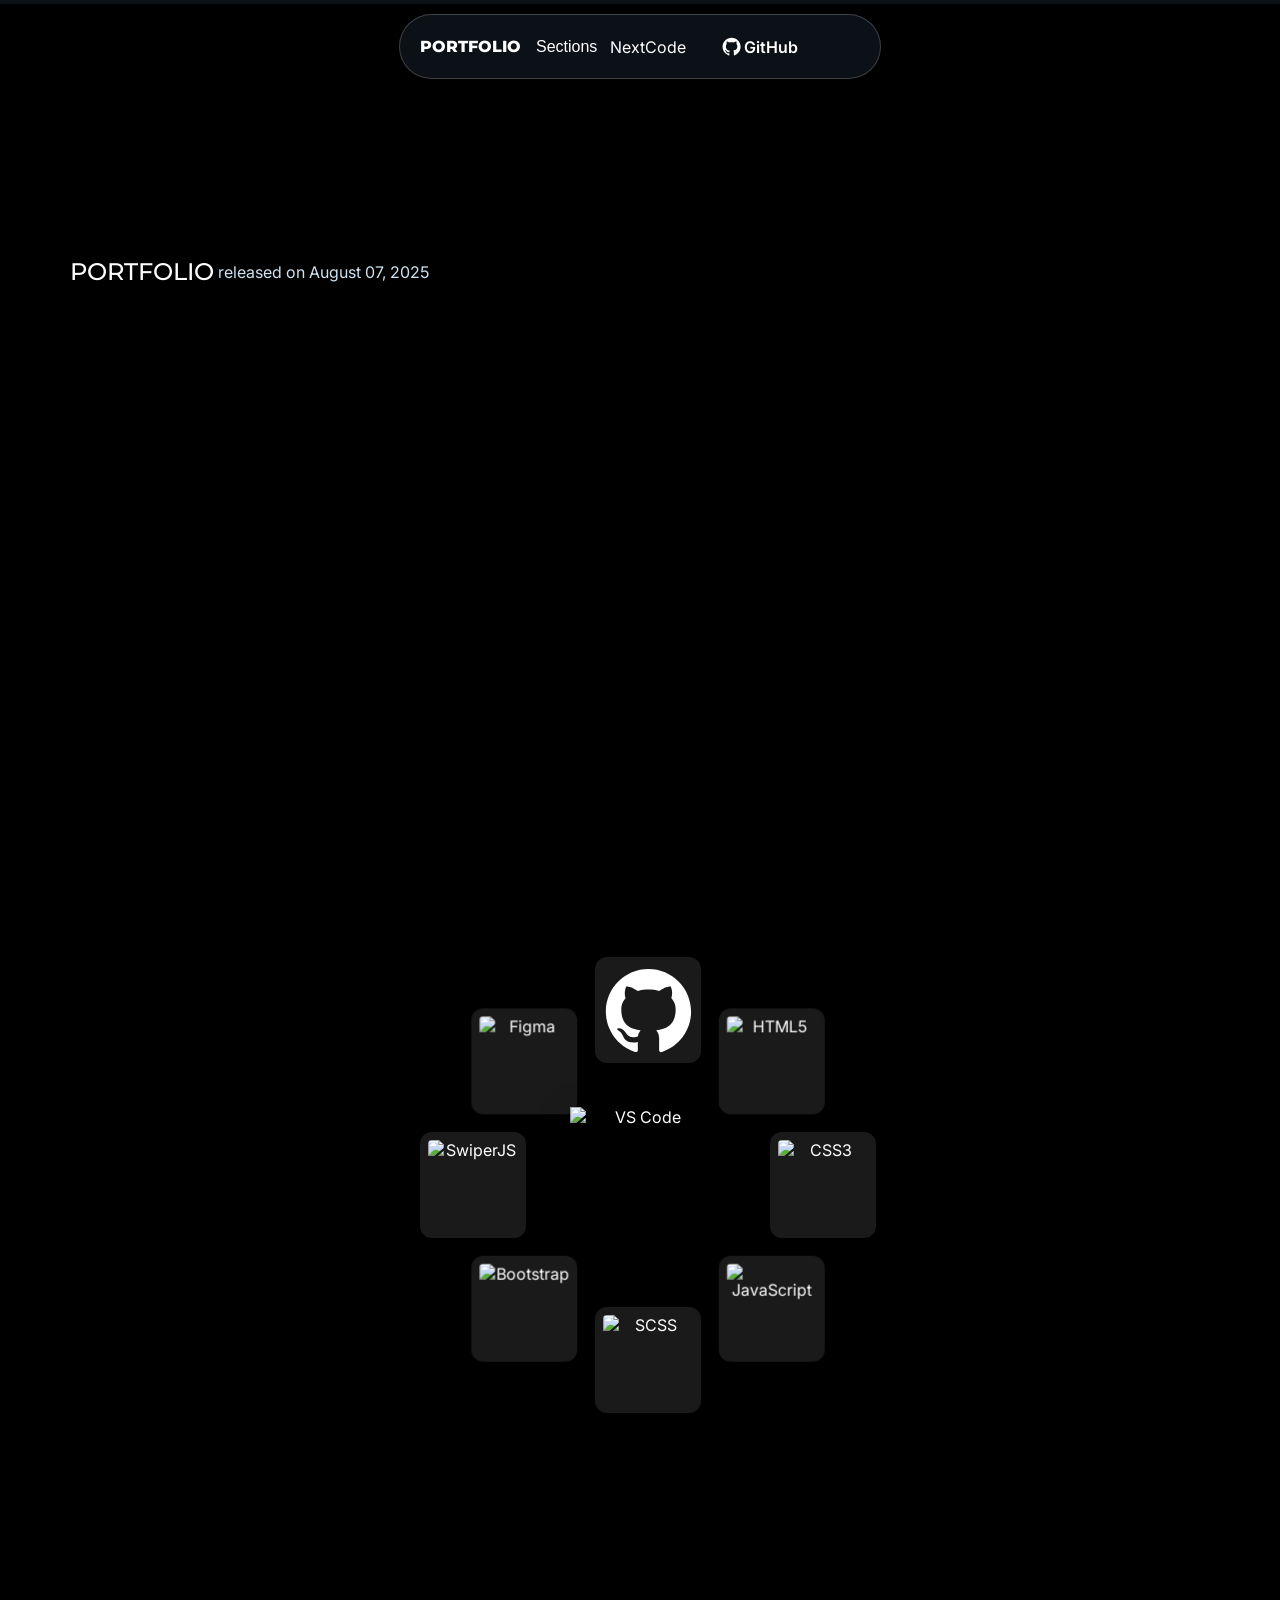
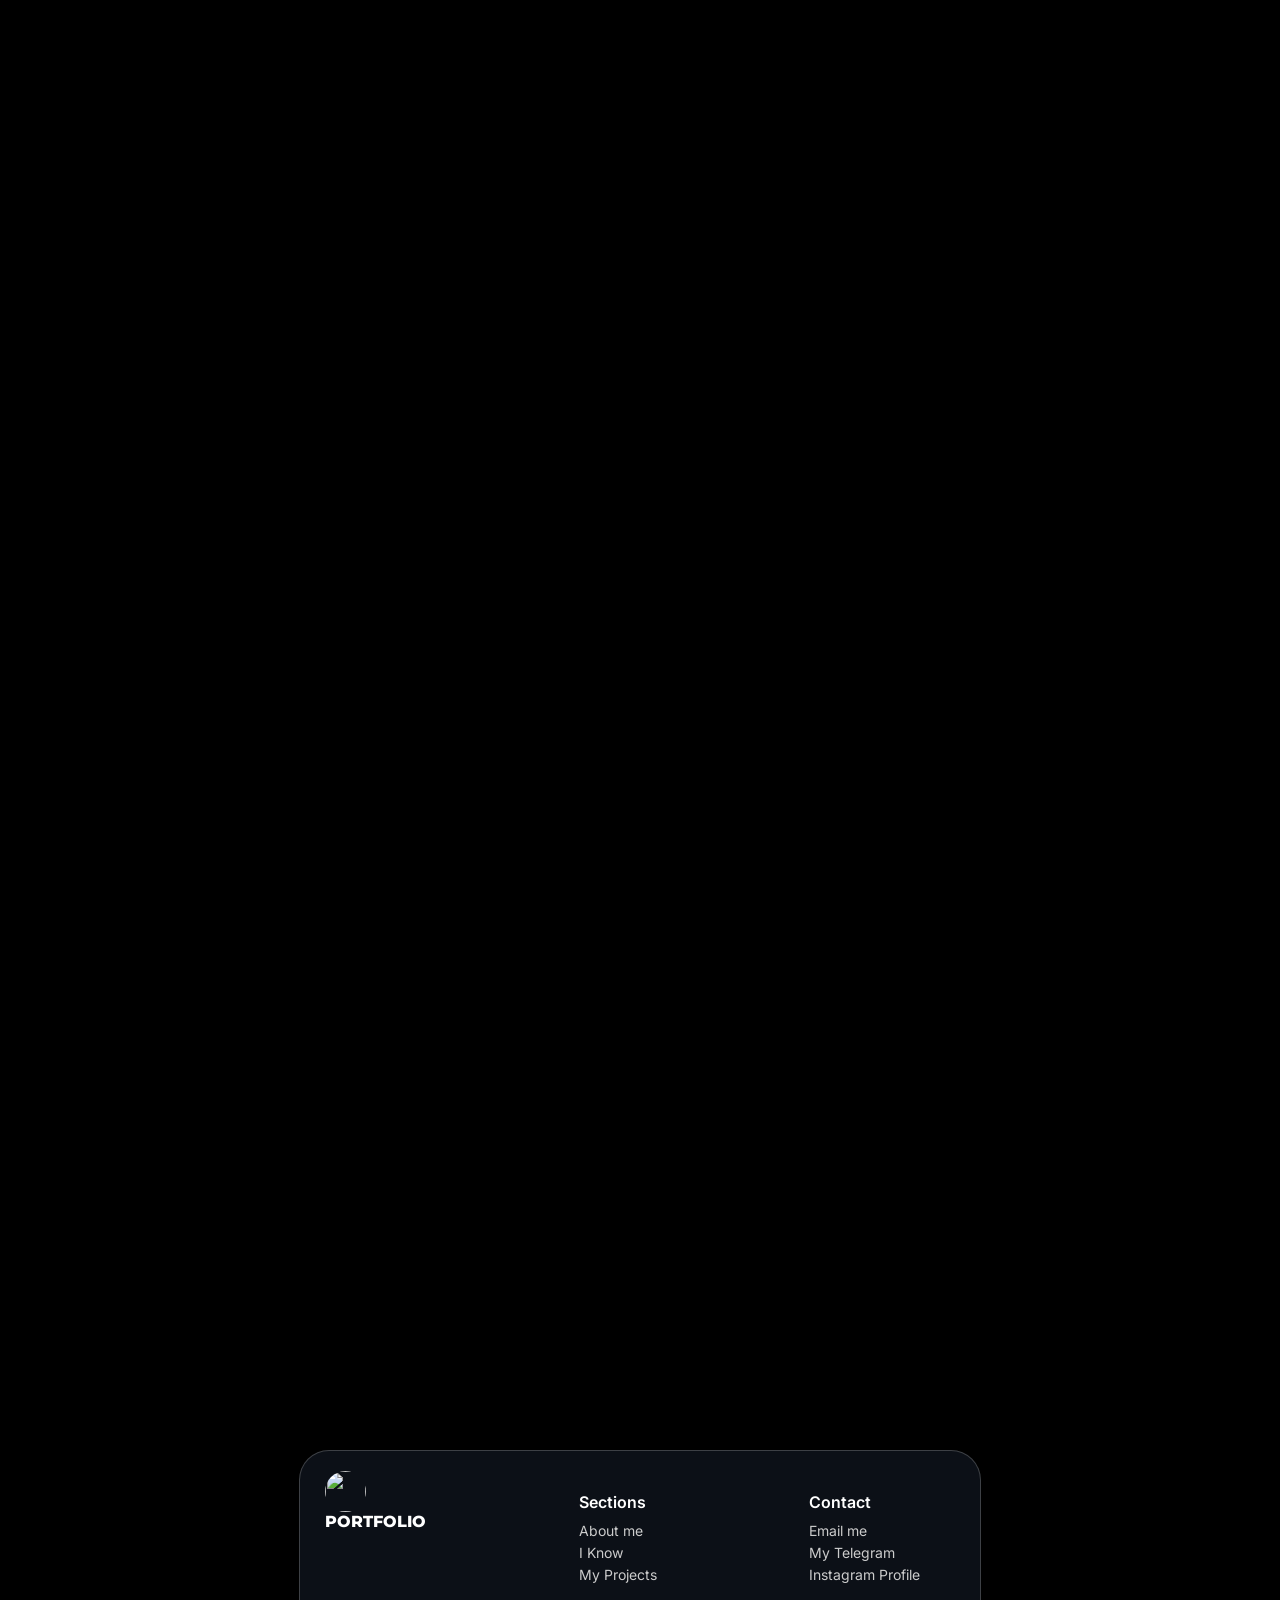
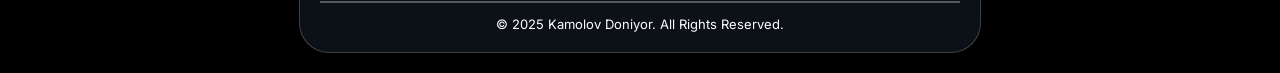
==== commit 7553f621: "ADd change" ====
--- a/index.html
+++ b/index.html
@@ -27,14 +27,7 @@
           </div>
         </div>
         <div class="nav-item">
-          <a class="nav-link" href="./docs.html">Docs</a>
-          <!-- <div class="dropdown">
-            <a href="#">//...</a>
-            <a href="#">//...</a>
-            <hr/>
-            <a href="#">//...</a>
-            <a href="#">//...</a>
-          </div> -->
+          <a class="nav-link" href="">NextCode</a>
         </div>
         <div class="nav-item db">
           <button class="nav-link" id="selected-lang"></button>
--- a/css/main.css
+++ b/css/main.css
@@ -306,7 +306,7 @@
 /* header  */
 .navbar {
   position: relative;
-  width: 400px;
+  width: 450px;
   height: 65px;
   margin: 8px auto 16px;
   border-radius: 40px;
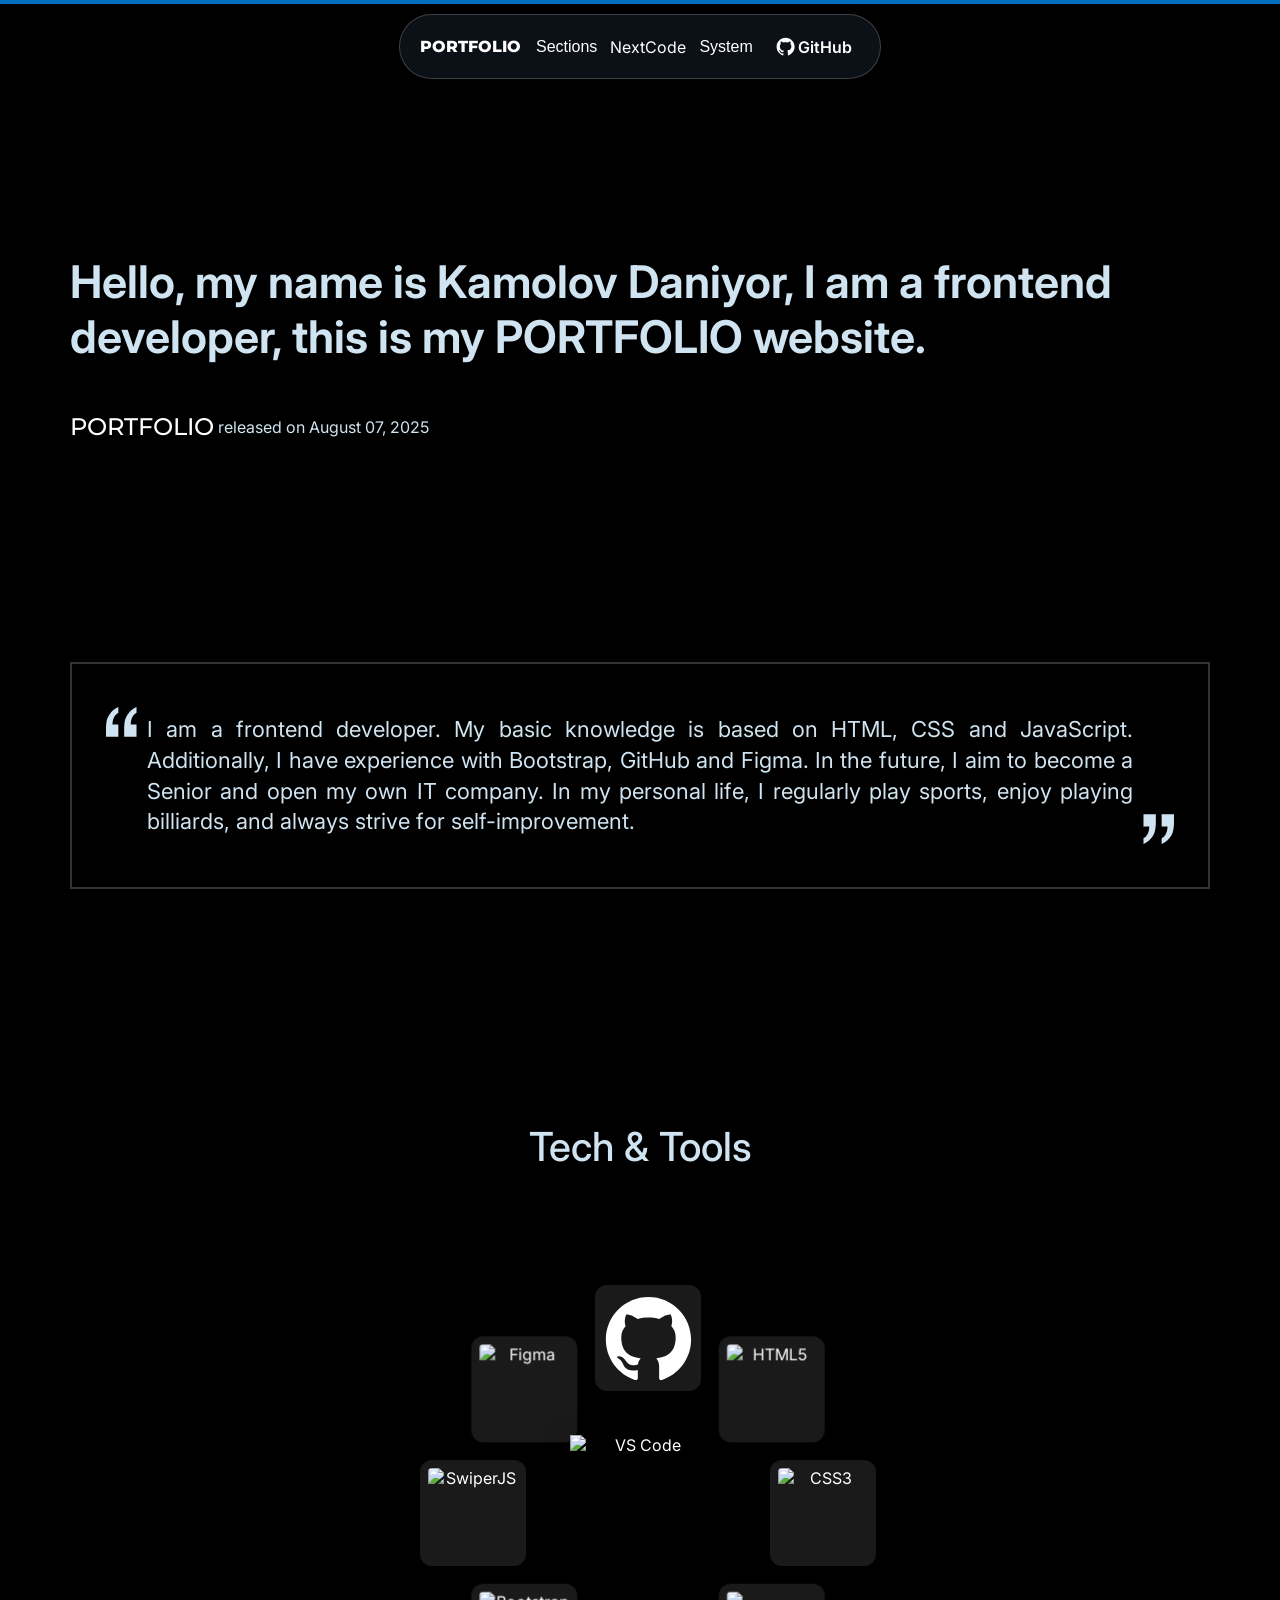
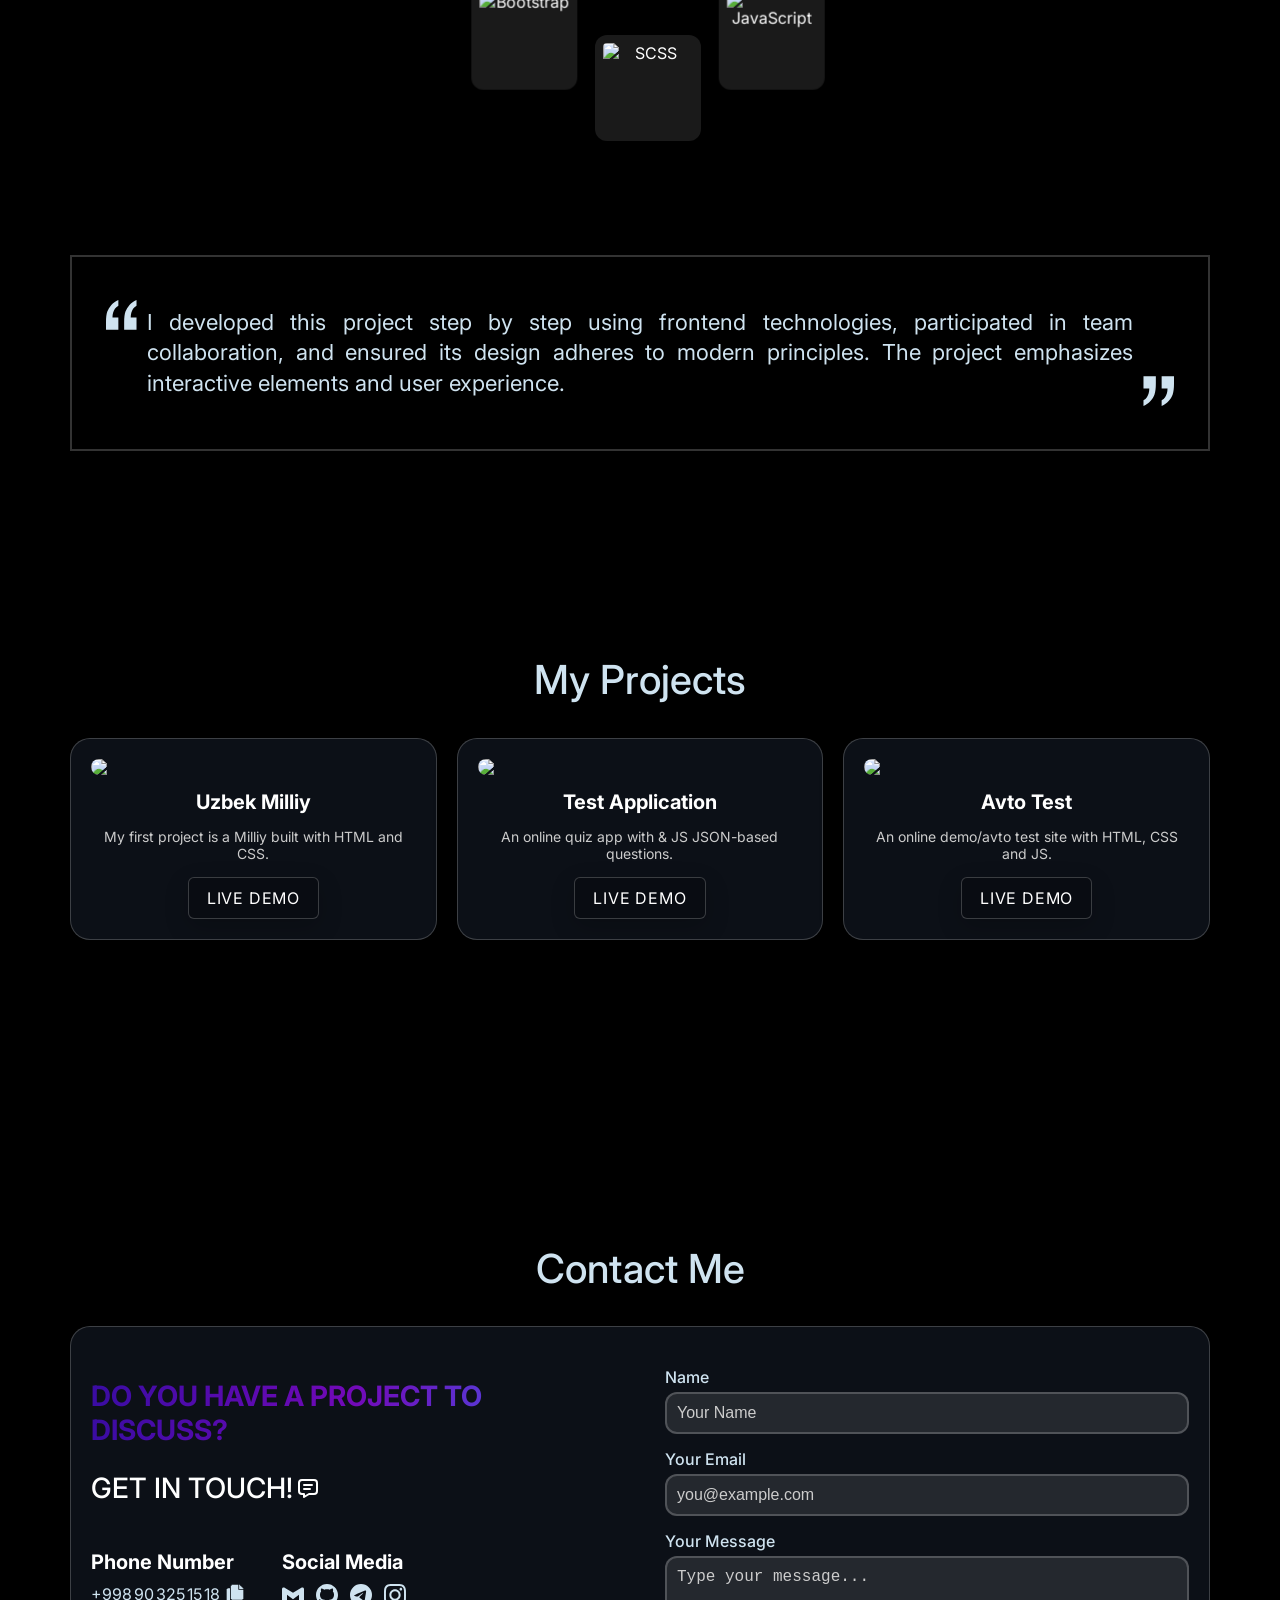
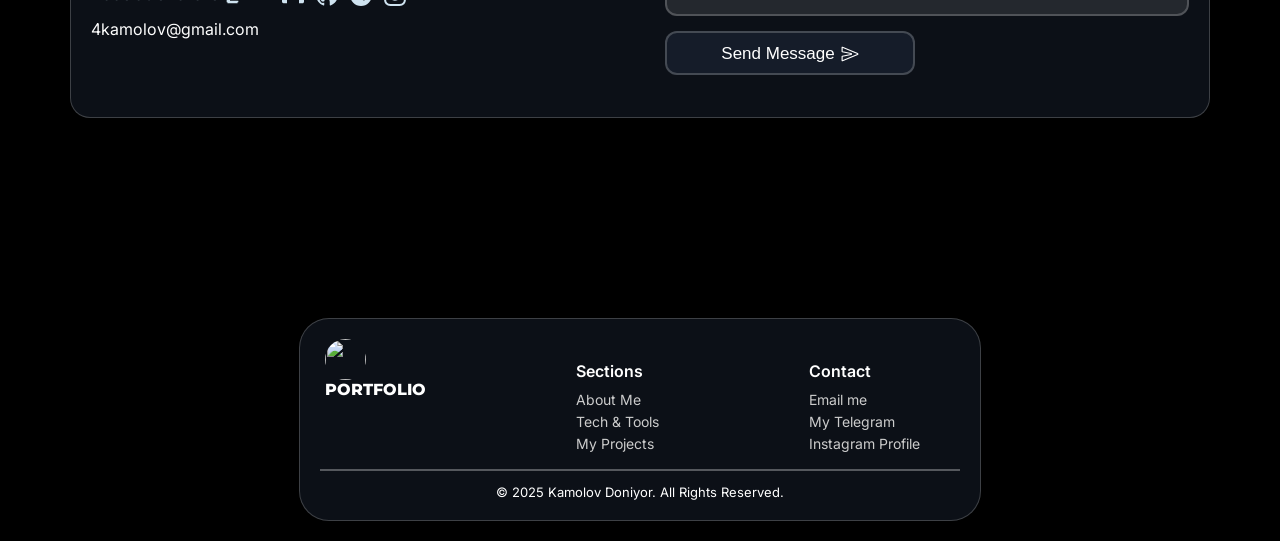
==== commit a63abf00: "Add change" ====
--- a/index.html
+++ b/index.html
@@ -2,7 +2,7 @@
 <html lang="en">
 <head>
   <meta charset="UTF-8" />
-  <meta name="viewport" content="width=device-width, initial-scale=1.0" />
+  <meta name="description" content="Kamolov Doniyor — front-end developer Portfolio">
   <link rel="site icon" href="./images/icons/siteicon.png" />
   <title>PRO - PORTFOLIO</title>
   <link rel="stylesheet" href="./css/main.css" />
@@ -44,7 +44,7 @@
       <a
       class="icon-text"
       target="_blank"
-      href="https://github.com/KAMOLOV-DONIYOR"
+      href="https://github.com/4kamolov"
       >
       <svg
       class="github-icon"
@@ -232,7 +232,7 @@
         <p lang="project1Desc" class="project-desc"></p>
         <a
         
-        href="https://kamolov-doniyor.github.io/myfirstpro/"
+        href="https://4kamolov.github.io/myfirstpro/"
         target="_blank"
         class="btn"
         >Live Demo</a
@@ -246,7 +246,7 @@
         <p lang="project2Desc" class="project-desc"></p>
         <a
         
-        href="https://kamolov-doniyor.github.io/testapp/"
+        href="https://4kamolov.github.io/testapp/"
         target="_blank"
         class="btn"
         >Live Demo</a
@@ -260,7 +260,7 @@
         <p lang="project3Desc" class="project-desc"></p>
         <a
         
-        href="https://kamolov-doniyor.github.io/justavtotest/"
+        href="https://4kamolov.github.io/justavtotest/"
         target="_blank"
         class="btn"
         >Live Demo</a
@@ -284,7 +284,7 @@
         <div class="df-social">
           <div class="social-phonenum-wrapper">
             <h3 lang="contactphonenum" class="social-title"></h3>
-            <p class="social-phonenum" id="copyText">
+            <a href="tel:+998903251518" class="social-phonenum" id="copyText">
               +998 90 325 15 18
               <svg class="social-icon" xmlns="http://www.w3.org/2000/svg" width="24" height="24"
               viewBox="0 0 24 24">
@@ -292,7 +292,8 @@
               <path fill="currentColor" d="M22 7v11h-1v1H8v-1H7V2h1V1h8v6z" />
               <path fill="currentColor" d="M22 5v1h-5V1h1v1h1v1h1v1h1v1z" />
             </svg>
-          </p>
+          </a>
+          <a href="mailto:4kamolov@gmail.com">4kamolov@gmail.com</a>
         </div>
         <div class="social-links-wrapper">
           <h3 lang="contactsocial" class="social-title"></h3>
@@ -306,7 +307,7 @@
           </a>
           <!-- git hub -->
           <a target="_blank"
-          href="https://github.com/KAMOLOV-DONIYOR" class="social-item">
+          href="https://github.com/4kamolov" class="social-item">
           <svg class="social-icon" xmlns="http://www.w3.org/2000/svg" width="24" height="24" viewBox="0 0 24 24" fill="currentColor">
             <path d="M12 0c-6.626 0-12 5.373-12 12 0 5.302 3.438 9.8 8.207 11.387.599.111.793-.261.793-.577v-2.234c-3.338.726-4.033-1.416-4.033-1.416-.546-1.387-1.333-1.756-1.333-1.756-1.089-.745.083-.729.083-.729 1.205.084 1.839 1.237 1.839 1.237 1.07 1.834 2.807 1.304 3.492.997.107-.775.418-1.305.762-1.604-2.665-.305-5.467-1.334-5.467-5.931 0-1.311.469-2.381 1.236-3.221-.124-.303-.535-1.524.117-3.176 0 0 1.008-.322 3.301 1.23.957-.266 1.983-.399 3.003-.404 1.02.005 2.047.138 3.006.404 2.291-1.552 3.297-1.23 3.297-1.23.653 1.653.242 2.874.118 3.176.77.84 1.235 1.911 1.235 3.221 0 4.609-2.807 5.624-5.479 5.921.43.372.823 1.102.823 2.222v3.293c0 .319.192.694.801.576 4.765-1.589 8.199-6.086 8.199-11.386 0-6.627-5.373-12-12-12z"/>
           </svg>
@@ -368,9 +369,9 @@
       </div>
       <div class="footer-column">
         <h4>Sections</h4>
-        <a href="#aboutme">About me</a>
-        <a href="#iknow">I Know</a>
-        <a href="#mypro">My Projects</a>
+        <a lang="aboutme" href="#aboutme">About me</a>
+        <a lang="iknowTitle" href="#iknow">Tools & Tech use</a>
+        <a lang="projectsSection" href="#mypro">My Projects</a>
       </div>
       <div class="footer-column">
         <h4>Contact</h4>
--- a/css/main.css
+++ b/css/main.css
@@ -89,14 +89,14 @@
 }
 .toast {
   position: fixed;
-  top: 20px; /* yuqorida chiqadi */
-  right: -300px; /* ekrandan tashqarida boshlanadi */
+  top: 10px; /* yuqorida chiqadi */
+  right: -200px; /* ekrandan tashqarida boshlanadi */
   backdrop-filter: var(--glass-backdrop);
   background: var(--glass-background);
   border: var(--glass-border);
   box-shadow: var(--glass-shadow);
   padding: 10px 15px;
-  border-left: 3px solid;
+  border-left: 3.2px solid;
   border-radius: 0 3px 3px 0;
   display: flex;
   align-items: center;
@@ -107,13 +107,11 @@
   transition: all 0.5s ease;
   z-index: 9999;
 }
-
 .toast p {
   margin: 0 0 3px 0;
 }
-
 .toast.show {
-  right: 20px; /* o‘ng tomondan ichkariga kiradi */
+  right: 20px; 
   opacity: 1;
 }
 
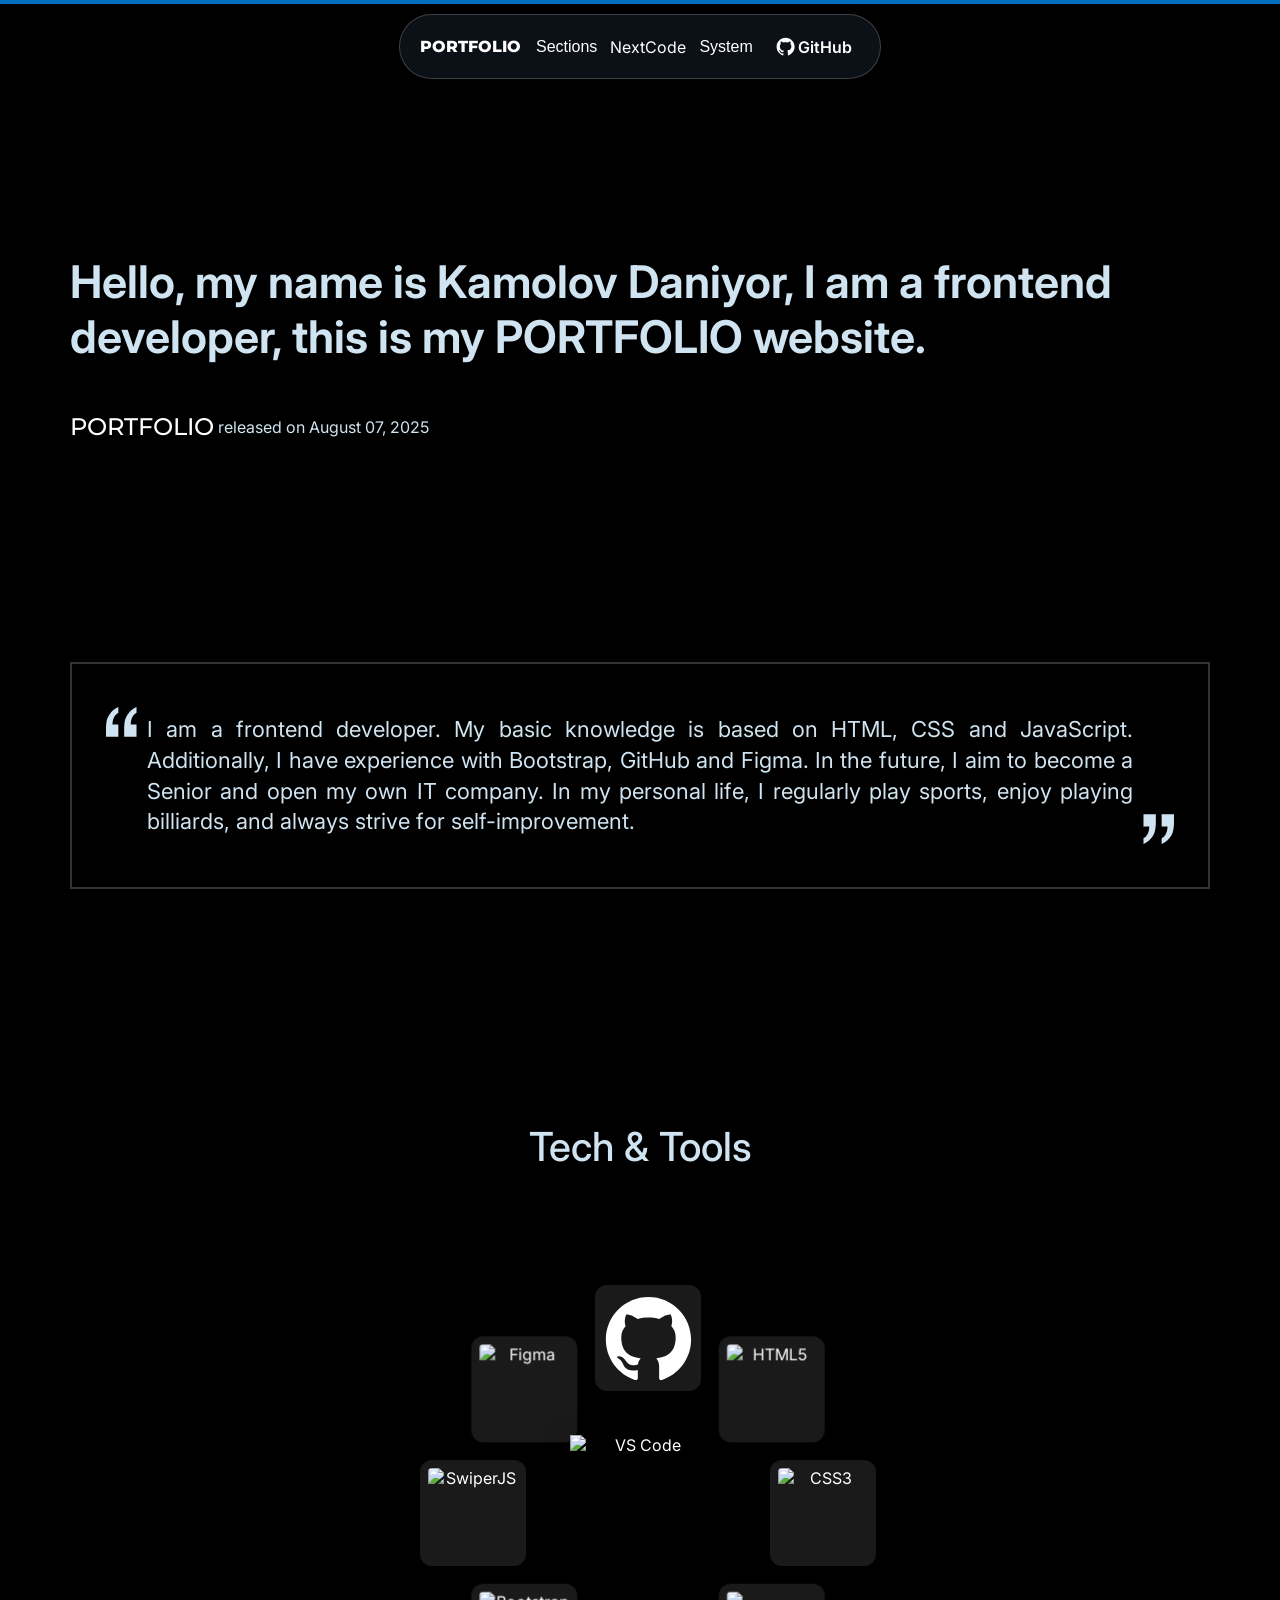
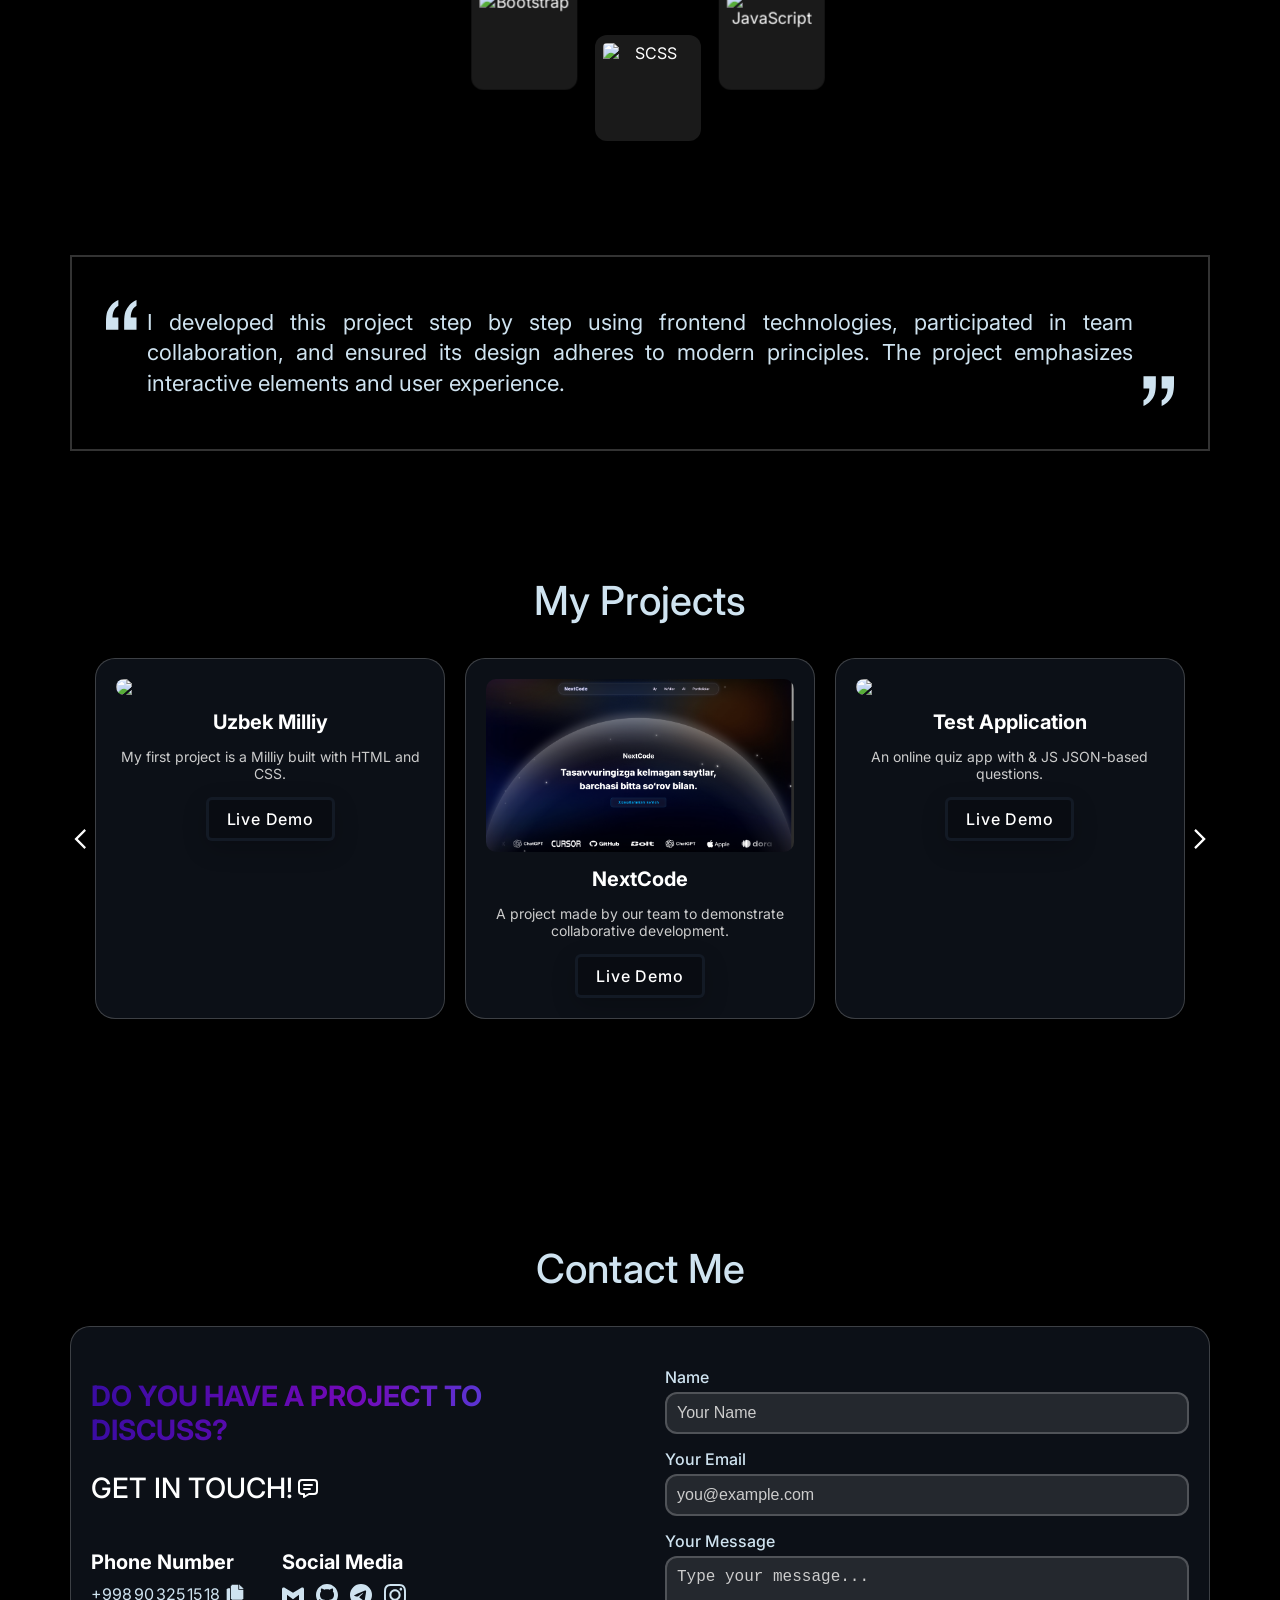
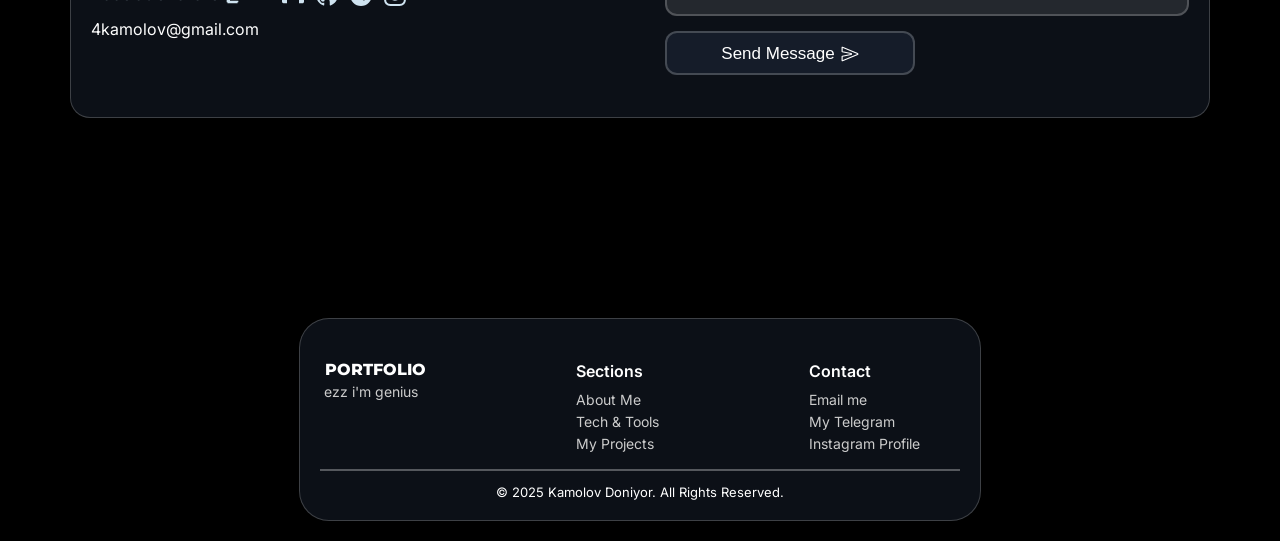
==== commit 86fbba1e: "Add change +projects js auto" ====
--- a/index.html
+++ b/index.html
@@ -9,6 +9,7 @@
   <link rel="stylesheet" href="./css/style.css" />
 </head>
 <body>
+  <div class="header-bg"></div> 
   <header class="navbar">
     <div class="nav-wrap">
       <a href="./index.html" class="logo">
@@ -27,7 +28,7 @@
           </div>
         </div>
         <div class="nav-item">
-          <a class="nav-link" href="">NextCode</a>
+          <a class="nav-link" target="about_blank" href="https://sensational-cocada-3179a7.netlify.app/">NextCode</a>
         </div>
         <div class="nav-item db">
           <button class="nav-link" id="selected-lang"></button>
@@ -62,7 +63,6 @@
 </div>
 </header>
 <!-- header -->
-<!-- content start ------------------------------------>
 <section class="about-section">
   <div class="container">
     <div class="intro-text">
@@ -220,53 +220,17 @@
 </div>
 </div>
 </section>
-<section id="mypro"  class="projects-section">
+<section id="mypro" class="projects-section">
   <div class="container">
     <h2 lang="projectsSection" class="section-title animate-on-scroll"></h2>
     
-    <div class="projects-grid animate-on-scroll">
-      <!-- Project 1 -->
-      <div class="project-card ripple">
-        <img src="./images/image/imgmilliy.png" class="project-img" />
-        <h3 class="project-title">Uzbek Milliy</h3>
-        <p lang="project1Desc" class="project-desc"></p>
-        <a
-        
-        href="https://4kamolov.github.io/myfirstpro/"
-        target="_blank"
-        class="btn"
-        >Live Demo</a
-        >
-      </div>
-      
-      <!-- Project 2 -->
-      <div class="project-card ripple">
-        <img src="./images/image/imgtestuz.png" class="project-img" />
-        <h3 class="project-title">Test Application</h3>
-        <p lang="project2Desc" class="project-desc"></p>
-        <a
-        
-        href="https://4kamolov.github.io/testapp/"
-        target="_blank"
-        class="btn"
-        >Live Demo</a
-        >
-      </div>
-      
-      <!-- Project 3 -->
-      <div class="project-card ripple">
-        <img src="./images/image/imgavtotest.png" class="project-img" />
-        <h3 class="project-title">Avto Test</h3>
-        <p lang="project3Desc" class="project-desc"></p>
-        <a
-        
-        href="https://4kamolov.github.io/justavtotest/"
-        target="_blank"
-        class="btn"
-        >Live Demo</a
-        >
-      </div>
-    </div>
+    <div class="df">
+      <svg xmlns="http://www.w3.org/2000/svg" id="project-prev" class="animate-on-scroll proj-btn" viewBox="0 0 20 20"><path fill="currentColor" d="M7 1L5.6 2.5L13 10l-7.4 7.5L7 19l9-9z"/></svg>
+      <div class="projects-grid animate-on-scroll"></div>
+      <svg xmlns="http://www.w3.org/2000/svg" id="project-next" class="animate-on-scroll proj-btn" viewBox="0 0 20 20"><path fill="currentColor" d="M7 1L5.6 2.5L13 10l-7.4 7.5L7 19l9-9z"/></svg>
+    </div>
+    
+    
   </div>
 </section>
 <section id="contact" class="contact-section">
@@ -358,14 +322,14 @@
 
 </div>
 </section>
-<!-- content end ------------------------------------>
 <!-- footer -->
 <footer class="custom-footer">
   <div class="footer-wrapper blur ripple">
     <div class="footer-content">
       <div class="footer-column">
-        <img class="logo footer-logo" src="https://placehold.co/404" alt="" />
-        <p class="logo">PORTFOLIO</p>
+        <!-- <img class="logo footer-logo" src="https://placehold.co/404" alt="" /> -->
+        <p class="logo margin-top-f">PORTFOLIO</p>
+        <p class="footer-desc">ezz i'm genius</p>
       </div>
       <div class="footer-column">
         <h4>Sections</h4>
@@ -402,12 +366,8 @@
     </div>
   </div>
 </footer>
-<!-- loading -->
 <div id="progress-bg"></div>
 <div id="progress-bar"></div>
-<!-- backgrounds -->
-<div class="header-bg"></div> 
-<!-- notification -->
 <div class="toast" id="Toast">
   <svg xmlns="http://www.w3.org/2000/svg" width="20" height="20"
   viewBox="0 0 24 24">
@@ -415,28 +375,9 @@
 </svg>
 <p id="toast-notif"></p>
 </div>
-<!-- backtotop -->
-<!-- <button class="ripple" id="backToTop" title="Go to top">
-  <svg
-  xmlns="http://www.w3.org/2000/svg"
-  width="24"
-  height="24"
-  viewBox="0 0 24 24"
-  >
-  <g
-  fill="none"
-  stroke="currentColor"
-  stroke-linecap="round"
-  stroke-linejoin="round"
-  stroke-width="2"
-  >
-  <path d="M12 21l0 -17.5" />
-  <path d="M12 3l7 7M12 3l-7 7" />
-</g>
-</svg>
-</button> -->
 <script src="https://cdn.jsdelivr.net/npm/emailjs-com@3/dist/email.min.js"></script>
 <script src="./js/main.js"></script>
 <script src="./js/script.js"></script>
+<script src="./js/projects.js"></script>
 </body>
 </html>
--- a/css/main.css
+++ b/css/main.css
@@ -1,5 +1,5 @@
 @import url("https://fonts.googleapis.com/css2?family=Montserrat:wght@800&display=swap");
-@import url('https://fonts.googleapis.com/css2?family=Inter:ital,wght@0,100..900;1,100..900&display=swap');
+@import url("https://fonts.googleapis.com/css2?family=Inter:ital,wght@0,100..900;1,100..900&display=swap");
 /* main css/> */
 :root {
   --base-color: #00bfff;
@@ -7,7 +7,7 @@
   --third-color: #cfe3f0;
   --fourth-color: #ccc;
 
-  --hover-background: rgba(255, 255, 255, 0.2);;
+  --hover-background: rgba(255, 255, 255, 0.2);
   --glass-backdrop: blur(6px);
   --glass-background: rgba(63, 81, 117, 0.2);
   --glass-border: 1px solid rgba(255, 255, 255, 0.2);
@@ -53,8 +53,6 @@
   transition: background 0.3s ease;
 }
 
-
-
 ::-webkit-scrollbar-thumb:hover {
   background: var(--base-color);
 }
@@ -64,7 +62,7 @@
   color: white;
   /* font-family: "Segoe UI", "Segoe UI Variable", "Segoe UI Historic",
   "Segoe UI Emoji", sans-serif; */
-  font-family: 'Inter', sans-serif;
+  font-family: "Inter", sans-serif;
   overflow-x: hidden !important;
 }
 .container {
@@ -85,7 +83,7 @@
   gap: 3px;
 }
 .db {
- display: block;
+  display: block;
 }
 .toast {
   position: fixed;
@@ -111,7 +109,7 @@
   margin: 0 0 3px 0;
 }
 .toast.show {
-  right: 20px; 
+  right: 20px;
   opacity: 1;
 }
 
@@ -162,12 +160,12 @@
   height: 100%;
   width: 100%;
   background-image: conic-gradient(
-  from var(--angle),
-  #ff4545,
-  #00ff99,
-  #006aff,
-  #ff0095,
-  #ff4545
+    from var(--angle),
+    #ff4545,
+    #00ff99,
+    #006aff,
+    #ff0095,
+    #ff4545
   );
   top: 50%;
   left: 50%;
@@ -178,9 +176,7 @@
   animation: 3s spin linear infinite;
 }
 .card::before {
-  filter: 
-  
-  (1.5rem);
+  filter: (1.5rem);
   opacity: 0.5;
 }
 @keyframes spin {
@@ -224,17 +220,6 @@
   z-index: -1;
   pointer-events: none;
 }
-
-/* .footer-bg {
-position: absolute;
-width: 100%;
-height: 230px;
-background: url("../images/backgraunds/footerblue.png") no-repeat center
-bottom;
-background-size: 120% auto;
-z-index: -1;
-} */
-
 /* backgrounds, slidedown & blur */
 /* slide top */
 #backToTop {
@@ -255,7 +240,7 @@
   display: flex;
   align-items: center;
   justify-content: center;
-  
+
   /* animatsiya uchun */
   opacity: 0;
   transform: translateY(10px); /* biroz pastga boshlab boshlash */
@@ -484,8 +469,14 @@
   align-items: center;
   justify-content: center;
   background: url("../images/backgraunds/footerblue.png") no-repeat center
-  bottom;
+    bottom;
   background-size: 110% 80%;
+}
+
+.footer-desc {
+  font-size: 14px;
+  color: var(--fourth-color);
+  margin: 4px 0 0 4px;
 }
 
 .footer-wrapper {
@@ -494,6 +485,10 @@
   margin-bottom: 20px;
   padding: 20px;
   border-radius: 30px;
+}
+
+.margin-top-f {
+  margin-top: 21px;
 }
 
 .footer-content {
@@ -560,67 +555,67 @@
     width: 95%;
     padding-inline: 10px;
   }
-  
+
   .header-bg {
     background-size: 118% auto;
   }
-  
+
   .about-left-wrap {
     margin-left: 0px !important;
   }
-  
+
   .about-right-wrap {
     margin-right: 0px !important;
   }
-  
+
   .about-wrapper {
     flex-direction: column;
     gap: 30px;
     margin-block: 80px 150px;
     text-align: center;
   }
-  
+
   .my-photo {
     width: 250px;
     height: 250px;
   }
-  
+
   .about-text {
     font-size: 36px;
   }
-  
+
   .about-title {
     width: 100%;
     font-size: 20px;
   }
-  
+
   .about-desc {
     font-size: 14px;
   }
-  
+
   .wrapper-signprime {
     flex-direction: column;
     row-gap: 10px;
   }
-  
+
   .singup {
     width: 200px;
     height: 35px;
     font-size: 12px;
     padding: 0 12px;
   }
-  
+
   /* Footer */
-  
+
   .footer-bg {
     background-size: 170%;
   }
-  
+
   .footer-wrapper {
     width: 70%;
     padding: 20px;
   }
-  
+
   .footer-content {
     width: 100%;
     flex-direction: column;
@@ -635,53 +630,53 @@
   .skills {
     display: none;
   }
-  
+
   .about-section {
     margin-block: 10px 20px !important;
   }
-  
+
   .intro-text {
     font-size: 20px;
   }
-  
+
   .my-photo {
     width: 200px;
     height: 200px;
   }
-  
+
   .about-text {
     font-size: 28px;
   }
-  
+
   .about-title {
     font-size: 18px;
   }
-  
+
   .about-desc {
     font-size: 13px;
   }
-  
+
   .wrapper-signprime {
     flex-direction: column;
     gap: 8px;
   }
-  
+
   .singup {
     width: 160px;
     height: 32px;
     font-size: 11px;
     padding: 0 10px;
   }
-  
+
   .footer-bg {
     background-size: 170%;
   }
-  
+
   .footer-wrapper {
     width: 70%;
     padding-inline: 20px;
   }
-  
+
   .footer-content {
     width: 100%;
     display: flex;
@@ -691,16 +686,14 @@
 
 /* Juda kichik ekranlar (max-width: 480px) */
 @media (max-width: 480px) {
-  
-  
   .header-bg {
     background-size: 300% auto;
   }
-  
+
   .skills {
     display: none;
   }
-  
+
   .about-section {
     margin-block: 10px 10px !important;
   }
@@ -708,66 +701,66 @@
     width: 100%;
     padding-inline: 10px;
   }
-  
+
   .logo {
     font-size: 10px;
     padding: 0;
     margin: 0;
   }
-  
+
   .nav-link {
     font-size: 14px;
     padding: 3px;
   }
-  
+
   .navbar {
     width: 80%;
     padding-inline: 16px;
   }
-  
+
   .github-text {
     display: none;
   }
-  
+
   .about-wrapper {
     gap: 20px;
   }
-  
+
   .my-photo {
     width: 150px;
     height: 150px;
   }
-  
+
   .intro-text {
     font-size: 18px;
   }
-  
+
   .about-text {
     font-size: 22px;
   }
-  
+
   .about-title {
     font-size: 16px;
   }
-  
+
   .about-desc {
     font-size: 12px;
   }
-  
+
   .wrapper-signprime {
     flex-direction: column;
     gap: 8px;
   }
-  
+
   .singup {
     width: 140px;
     height: 30px;
     font-size: 10px;
     padding: 0 8px;
   }
-  
+
   /* Footer */
-  
+
   .footer-bg {
     background-size: 170%;
   }
@@ -776,14 +769,14 @@
     padding-inline: 20px;
     padding: 15px;
   }
-  
+
   .footer-content {
     flex-direction: column;
     gap: 12px;
   }
-  
+
   .footer-column a,
   .footer-column h4 {
     font-size: 13px;
   }
-}+}
--- a/css/style.css
+++ b/css/style.css
@@ -58,13 +58,13 @@
 }
 
 @media (max-width: 480px) {
- .about-left-wrap {
-   padding: 28px 75px;
- } 
-
- .contact-wrapper {
+  .about-left-wrap {
+    padding: 28px 75px;
+  }
+
+  .contact-wrapper {
     padding: 20px;
- }
+  }
 }
 
 .quote-open,
@@ -106,7 +106,7 @@
 
 .my-photo {
   width: 500px;
-  height: 400px;;
+  height: 400px;
 }
 .intro-text {
   font-size: 24px;
@@ -161,7 +161,6 @@
   text-align: start;
   align-items: center;
   gap: 4px;
-
 }
 
 .about-logo {
@@ -199,7 +198,7 @@
   align-items: center;
   justify-content: center;
   background: url("../images/backgraunds/backgroundf.png") no-repeat center
-  center;
+    center;
   background-size: 100% 100%;
 }
 
@@ -249,7 +248,7 @@
   width: 90px;
   height: 90px;
   transform: translate(-50%, -50%) rotate(var(--angle)) translateY(-175px)
-  rotate(calc(-1 * var(--angle)));
+    rotate(calc(-1 * var(--angle)));
   animation: tech-counter-rotate 45s linear infinite;
 }
 
@@ -283,11 +282,11 @@
 @keyframes tech-counter-rotate {
   from {
     transform: translate(-50%, -50%) rotate(var(--angle)) translateY(-210px)
-    rotate(calc(-1 * var(--angle)));
+      rotate(calc(-1 * var(--angle)));
   }
   to {
     transform: translate(-50%, -50%) rotate(var(--angle)) translateY(-210px)
-    rotate(calc(-1 * var(--angle) - 360deg));
+      rotate(calc(-1 * var(--angle) - 360deg));
   }
 }
 
@@ -309,16 +308,16 @@
     width: 70px;
     height: 70px;
     transform: translate(-50%, -50%) rotate(var(--angle)) translateY(-125px)
-    rotate(calc(-1 * var(--angle)));
+      rotate(calc(-1 * var(--angle)));
   }
   @keyframes tech-counter-rotate {
     from {
       transform: translate(-50%, -50%) rotate(var(--angle)) translateY(-125px)
-      rotate(calc(-1 * var(--angle)));
+        rotate(calc(-1 * var(--angle)));
     }
     to {
       transform: translate(-50%, -50%) rotate(var(--angle)) translateY(-125px)
-      rotate(calc(-1 * var(--angle) - 360deg));
+        rotate(calc(-1 * var(--angle) - 360deg));
     }
   }
 }
@@ -347,7 +346,7 @@
   align-items: center;
   justify-content: center;
   background: url("../images/backgraunds/backgrouns.png") no-repeat center
-  center;
+    center;
   background-size: 100% 100%;
 }
 
@@ -412,7 +411,7 @@
   align-items: center;
   justify-content: center;
   background: url("../images/backgraunds/backgroundf.png") no-repeat center
-  center;
+    center;
   background-size: 120% 120%;
 }
 
@@ -625,52 +624,22 @@
   display: inline-flex;
   justify-content: center;
   align-items: center;
-  padding: 10px 18px; /* o‘lchov */
-  border-radius: 6px; /* burchak */
-  font-size: 1rem; /* matn kattaligi */
+  padding: 9px 18px;
+  border-radius: 6px;
+  font-weight: 500;
   background: rgba(0, 0, 0, 0.2);
   cursor: pointer;
-  overflow: hidden;
-  transition: 0.5s;
   text-decoration: none;
-  text-transform: uppercase;
   letter-spacing: 0.05em;
-  border: var(--glass-border);
+  border: 3px solid var(--glass-background);
   box-shadow: var(--glass-shadow);
   color: #fff;
+  transition: all 0.3s ease;
 }
 
 .btn:hover {
-  filter: drop-shadow(0 0 10px var(--base-color))
-  drop-shadow(0 0 30px var(--base-color));
-  letter-spacing: 0.1em;
-  color: #fff;
-}
-
-.btn span {
-  position: absolute;
-  top: 0;
-  width: 2px;
-  height: 100%;
-  background: var(--base-color);
-  pointer-events: none;
-  transition: transform 0.2s ease-in-out;
-  z-index: -1;
-  transform: scaleY(0);
-  transform-origin: bottom;
-}
-
-.btn:hover span {
-  transform: scaleY(1);
-  transform-origin: top;
-}
-
-.btn span:nth-child(even) {
-  transform-origin: top;
-}
-
-.btn:hover span:nth-child(even) {
-  transform-origin: bottom;
+  color: var(--base-color);
+  border: 3px solid var(--base-color);
 }
 
 @media (max-width: 910px) {
@@ -686,9 +655,20 @@
   }
 }
 
-
-
-
-
+.proj-btn {
+  width: 40px; /* kattaroq qilish */
+  height: 100px;
+  cursor: pointer;
+  transition: all 0.3s ease;
+}
+
+.proj-btn:hover {
+  transform: scale(1.1); /* hover da kattalashadi */
+  color: var(--base-color);
+}
+
+#project-prev {
+  transform: rotate(180deg);
+}
 
 /* docs style */
